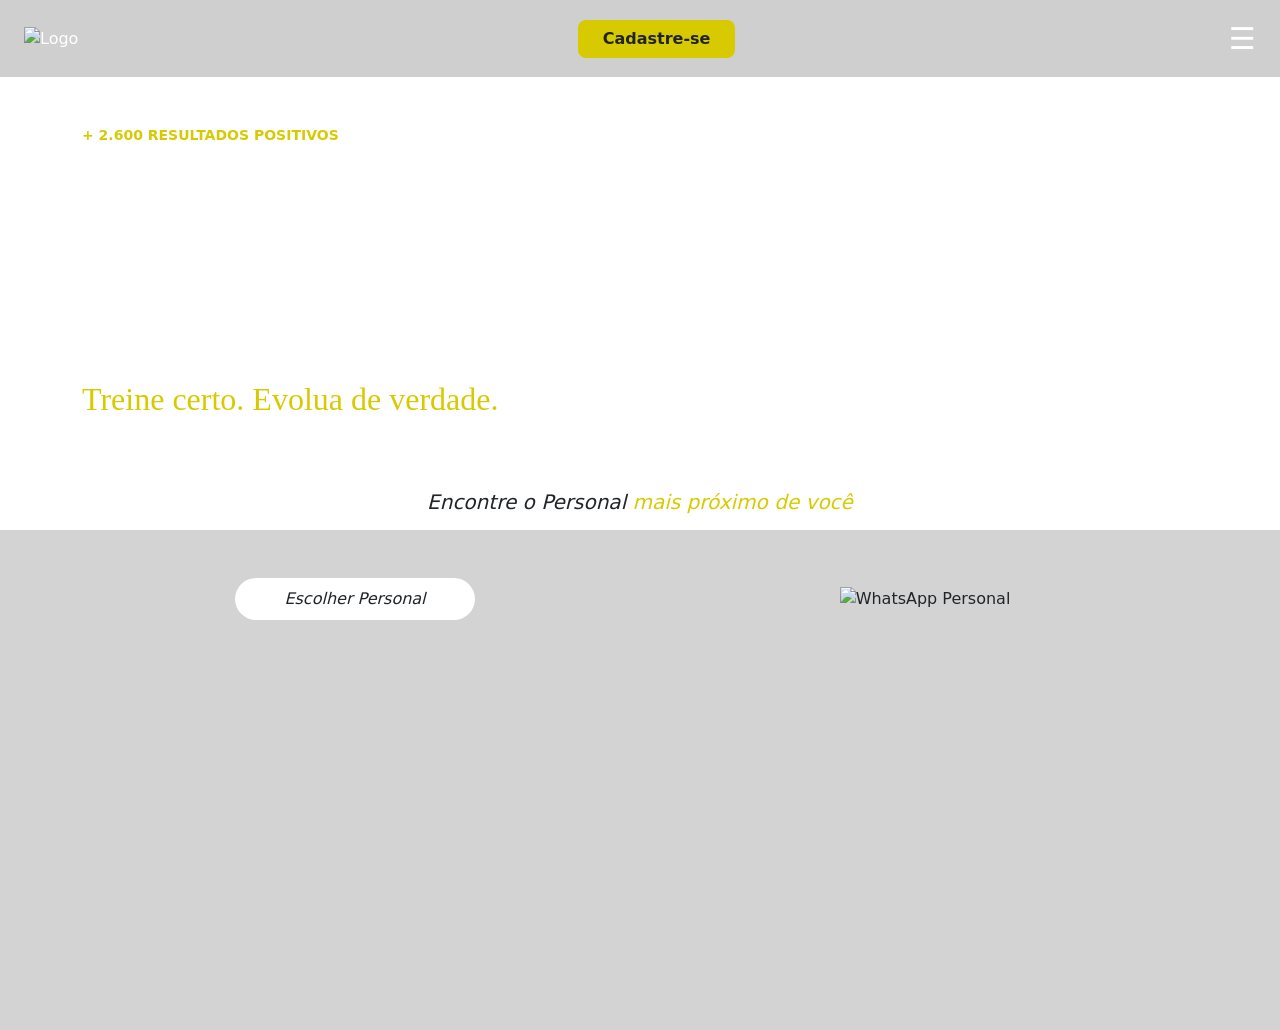
==== views/index.htm @ d37b6e13 "inicio" ====
<!DOCTYPE html>
<html lang="pt-BR">
<head>
  <meta charset="UTF-8">
  <meta name="viewport" content="width=device-width, initial-scale=1.0">

  <!-- Bootstrap -->
  <link href="https://cdn.jsdelivr.net/npm/bootstrap@5.3.3/dist/css/bootstrap.min.css" rel="stylesheet">

  <!-- Seu CSS -->
  <link rel="stylesheet" href="style.css">

  <title>Personal Trainer</title>
</head>
<body>

  <!-- HERO SECTION -->
  <section class="hero-banner text-white">

    <!-- TOPO -->
    <div class="container-fluid py-3 px-4 d-flex justify-content-between align-items-center"
         style="background: #cfcfcf;">

      <!-- LOGO -->
      <img src="logo.png" alt="Logo" style="width: 60px;">

      <!-- BOTÃO -->
      <button class="btn px-4 fw-bold"
              style="background: rgb(216, 202, 0); border-radius: 8px;">
        Cadastre-se
      </button>

      <!-- MENU -->
      <div style="font-size: 30px; cursor: pointer;">
        ☰
      </div>
    </div>

    <!-- TEXO PRINCIPAL -->
    <div class="container py-5">

      <p class="mb-2 fw-bold"
         style="color: rgb(216, 202, 0); font-size: 14px;">
        + 2.600 RESULTADOS POSITIVOS
      </p>

      <h1 class="display-4 fw-bold"
          style="max-width: 500px; font-family: serif;">
        Treinamento<br>
        personalizado para<br>
        resultados reais.
      </h1>

      <h2 class="mt-4"
          style="color: rgb(216, 202, 0); font-family: serif;">
        Treine certo. Evolua de verdade.
      </h2>

    </div>
  </section>

  <!-- FAIXA BRANCA -->
  <section class="bg-white text-center py-3">
    <h5 class="m-0 fst-italic text-dark">
      Encontre o Personal
      <span style="color: rgb(216, 202, 0);">
        mais próximo de você
      </span>
    </h5>
  </section>

  <!-- ÁREA CINZA -->
  <section style="background: #d3d3d3; min-height: 500px;">

    <div class="container py-5">

      <div class="row align-items-center justify-content-between">

        <!-- BOTÃO -->
        <div class="col-md-6 text-center">
          <button class="btn px-5 py-2 rounded-pill bg-white fst-italic">
            Escolher Personal
          </button>
        </div>

        <!-- CELULAR -->
        <div class="col-md-6 text-center">
          <img src="celular.png"
               alt="WhatsApp Personal"
               class="img-fluid"
               style="max-width: 250px;">
        </div>

      </div>

    </div>
  </section>

</body>
</html>
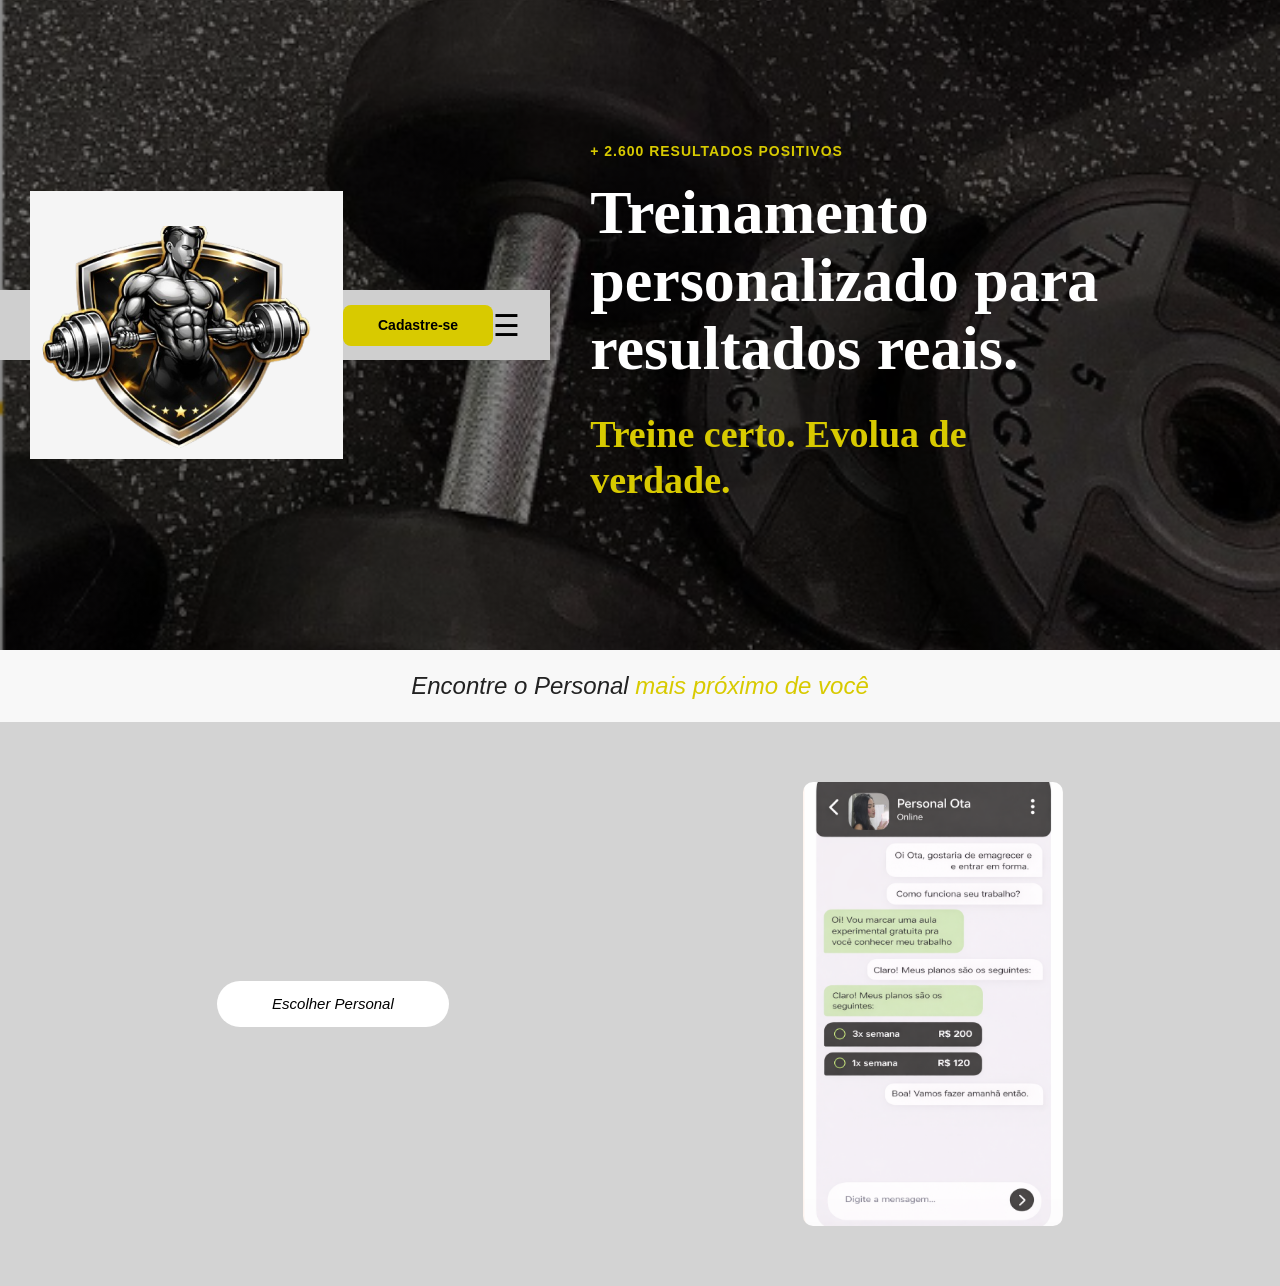
==== commit 79effd34: "commit" ====
--- a/views/index.htm
+++ b/views/index.htm
@@ -8,92 +8,68 @@
   <link href="https://cdn.jsdelivr.net/npm/bootstrap@5.3.3/dist/css/bootstrap.min.css" rel="stylesheet">
 
   <!-- Seu CSS -->
-  <link rel="stylesheet" href="style.css">
-
+  <link rel="stylesheet" href="../css/style.css">
   <title>Personal Trainer</title>
 </head>
 <body>
 
-  <!-- HERO SECTION -->
-  <section class="hero-banner text-white">
+  <!-- HERO -->
+  <section class="hero-banner">
 
-    <!-- TOPO -->
-    <div class="container-fluid py-3 px-4 d-flex justify-content-between align-items-center"
-         style="background: #cfcfcf;">
+    <!-- NAVBAR -->
+    <div class="top-bar">
 
-      <!-- LOGO -->
-      <img src="logo.png" alt="Logo" style="width: 60px;">
-
-      <!-- BOTÃO -->
-      <button class="btn px-4 fw-bold"
-              style="background: rgb(216, 202, 0); border-radius: 8px;">
+      <img src="../imagens/logo.png" alt="Logo">
+      <button class="btn-cadastro">
         Cadastre-se
       </button>
 
-      <!-- MENU -->
-      <div style="font-size: 30px; cursor: pointer;">
+      <div class="menu">
         ☰
       </div>
+
     </div>
 
-    <!-- TEXO PRINCIPAL -->
-    <div class="container py-5">
+    <!-- TEXTO -->
+    <div class="hero-content">
 
-      <p class="mb-2 fw-bold"
-         style="color: rgb(216, 202, 0); font-size: 14px;">
+      <small>
         + 2.600 RESULTADOS POSITIVOS
-      </p>
+      </small>
 
-      <h1 class="display-4 fw-bold"
-          style="max-width: 500px; font-family: serif;">
+      <h1>
         Treinamento<br>
         personalizado para<br>
         resultados reais.
       </h1>
 
-      <h2 class="mt-4"
-          style="color: rgb(216, 202, 0); font-family: serif;">
+      <h2>
         Treine certo. Evolua de verdade.
       </h2>
 
     </div>
+
   </section>
 
-  <!-- FAIXA BRANCA -->
-  <section class="bg-white text-center py-3">
-    <h5 class="m-0 fst-italic text-dark">
-      Encontre o Personal
-      <span style="color: rgb(216, 202, 0);">
-        mais próximo de você
-      </span>
-    </h5>
+  <!-- FAIXA -->
+  <section class="faixa-branca">
+    Encontre o Personal
+    <span>mais próximo de você</span>
   </section>
 
   <!-- ÁREA CINZA -->
-  <section style="background: #d3d3d3; min-height: 500px;">
+  <section class="area-personal">
 
-    <div class="container py-5">
+    <div>
+      <button class="btn-escolher">
+        Escolher Personal
+      </button>
+    </div>
 
-      <div class="row align-items-center justify-content-between">
+    <div class="celular">
+      <img src="../imagens/whatzap.png" alt="WhatsApp Personal">
+    </div>
 
-        <!-- BOTÃO -->
-        <div class="col-md-6 text-center">
-          <button class="btn px-5 py-2 rounded-pill bg-white fst-italic">
-            Escolher Personal
-          </button>
-        </div>
-
-        <!-- CELULAR -->
-        <div class="col-md-6 text-center">
-          <img src="celular.png"
-               alt="WhatsApp Personal"
-               class="img-fluid"
-               style="max-width: 250px;">
-        </div>
-
-      </div>
-
-    </div>
   </section>
 
 </body>
--- a/css/style.css
+++ b/css/style.css
@@ -0,0 +1,177 @@
+/* ESTILOS GLOBAIS */
+body {
+    background-color: #d3d3d3;
+    font-family: 'Segoe UI', Verdana, Tahoma, sans-serif;
+    min-height: 100vh;
+    margin: 0;
+    padding: 0;
+}
+
+/* imagem de fundo tela inicial */
+.hero-banner {
+    background:
+       linear-gradient(rgba(0, 0, 0, 0.45), rgba(0, 0, 0, 0.45)),
+    url("../imagens/telainicial.jpg") center center / cover no-repeat;
+    min-height: 650px;
+    width: 100%;
+    position: relative;
+
+    /* melhora alinhamento do conteúdo */
+    display: flex;
+    align-items: center;
+}
+
+/* Navbar */
+.top-bar {
+    background: #cfcfcf;
+    height: 70px;
+    display: flex;
+    align-items: center;
+    justify-content: space-between;
+    padding: 0 30px;
+}
+
+.logo {
+    width: 60px;
+    height: auto;
+}
+
+.btn-cadastro {
+    background: rgb(216, 202, 0);
+    border: none;
+    padding: 10px 35px;
+    border-radius: 8px;
+    font-weight: bold;
+    font-size: 14px;
+    cursor: pointer;
+    transition: 0.3s;
+}
+
+.btn-cadastro:hover {
+    transform: scale(1.05);
+}
+
+/* corrigido: cor visível */
+.menu {
+    font-size: 30px;
+    color: black;
+    cursor: pointer;
+}
+
+/* ============================================================
+   TEXTO PRINCIPAL
+============================================================ */
+.hero-content {
+    padding: 60px 40px;
+    max-width: 600px;
+}
+
+.hero-content small {
+    color: rgb(216, 202, 0);
+    font-size: 14px;
+    font-weight: bold;
+    letter-spacing: 1px;
+}
+
+.hero-content h1 {
+    font-size: 62px;
+    line-height: 1.1;
+    color: white;
+    font-family: serif;
+    margin: 15px 0;
+    font-weight: bold;
+}
+
+.hero-content h2 {
+    color: rgb(216, 202, 0);
+    font-size: 38px;
+    font-family: serif;
+    margin-top: 30px;
+    font-weight: bold;
+}
+
+/* ============================================================
+   FAIXA BRANCA
+============================================================ */
+.faixa-branca {
+    background: #f8f8f8;
+    padding: 18px;
+    text-align: center;
+    font-size: 24px;
+    font-style: italic;
+    color: #222;
+}
+
+.faixa-branca span {
+    color: rgb(216, 202, 0);
+}
+
+/* ============================================================
+   ÁREA CINZA
+============================================================ */
+.area-personal {
+    background: #d3d3d3;
+    min-height: 500px;
+    display: flex;
+    justify-content: space-around;
+    align-items: center;
+    padding: 60px 40px;
+}
+
+/* botão escolher personal */
+.btn-escolher {
+    background: white;
+    border: none;
+    padding: 12px 55px;
+    border-radius: 30px;
+    font-style: italic;
+    font-size: 15px;
+    cursor: pointer;
+    transition: 0.3s;
+}
+
+.btn-escolher:hover {
+    transform: scale(1.05);
+}
+
+/* imagem celular */
+.celular img {
+    width: 260px;
+    border-radius: 10px;
+}
+
+/* ============================================================
+   RESPONSIVO
+============================================================ */
+@media (max-width: 768px) {
+    .hero-content {
+        padding: 40px 25px;
+    }
+
+    .hero-content h1 {
+        font-size: 42px;
+    }
+
+    .hero-content h2 {
+        font-size: 28px;
+    }
+
+    .area-personal {
+        flex-direction: column;
+        gap: 40px;
+        text-align: center;
+    }
+
+    .celular img {
+        width: 200px;
+    }
+
+    .top-bar {
+        padding: 0 15px;
+    }
+
+    .btn-cadastro {
+        padding: 8px 20px;
+        font-size: 12px;
+    }
+}
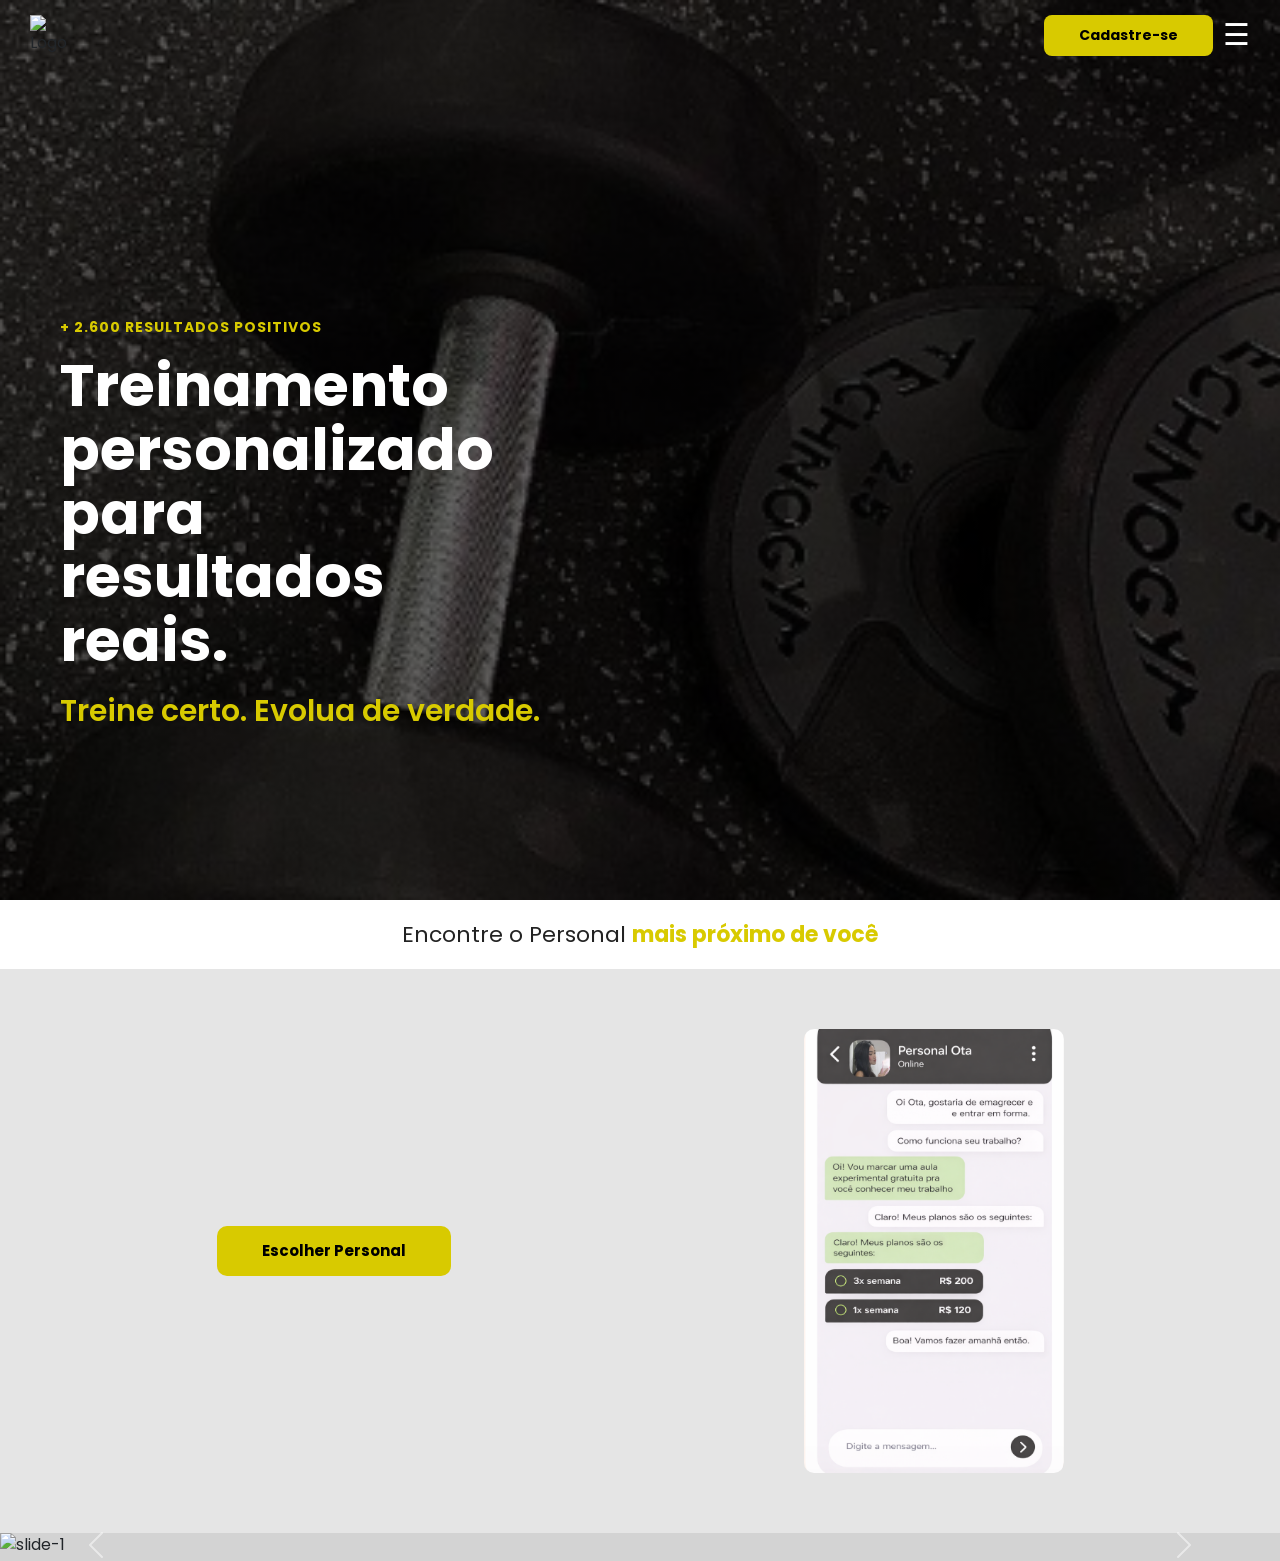
==== commit ed1f5b84: "commit" ====
--- a/views/index.htm
+++ b/views/index.htm
@@ -4,11 +4,15 @@
   <meta charset="UTF-8">
   <meta name="viewport" content="width=device-width, initial-scale=1.0">
 
+  <!-- Fonte -->
+  <link href="https://fonts.googleapis.com/css2?family=Poppins:wght@400;600;700&display=swap" rel="stylesheet">
+
   <!-- Bootstrap -->
   <link href="https://cdn.jsdelivr.net/npm/bootstrap@5.3.3/dist/css/bootstrap.min.css" rel="stylesheet">
 
   <!-- Seu CSS -->
   <link rel="stylesheet" href="../css/style.css">
+
   <title>Personal Trainer</title>
 </head>
 <body>
@@ -19,23 +23,24 @@
     <!-- NAVBAR -->
     <div class="top-bar">
 
-      <img src="../imagens/logo.png" alt="Logo">
-      <button class="btn-cadastro">
-        Cadastre-se
-      </button>
-
-      <div class="menu">
-        ☰
+      <img src="../imagens/logo.png" class="logo" alt="Logo">
+
+      <div class="acoes">
+        <!-- BOTÃO  -->
+        <button class="btn-cadastro" data-bs-toggle="modal" data-bs-target="#cadastroModal">
+          Cadastre-se
+        </button>
+
+        <div class="menu" onclick="toggleMenu()">
+          ☰
+        </div>
       </div>
 
     </div>
 
     <!-- TEXTO -->
     <div class="hero-content">
-
-      <small>
-        + 2.600 RESULTADOS POSITIVOS
-      </small>
+      <small>+ 2.600 RESULTADOS POSITIVOS</small>
 
       <h1>
         Treinamento<br>
@@ -46,7 +51,6 @@
       <h2>
         Treine certo. Evolua de verdade.
       </h2>
-
     </div>
 
   </section>
@@ -59,18 +63,191 @@
 
   <!-- ÁREA CINZA -->
   <section class="area-personal">
-
     <div>
-      <button class="btn-escolher">
-        Escolher Personal
-      </button>
+     <button class="btn-escolher" data-bs-toggle="modal" data-bs-target="#modalPersonal">
+  Escolher Personal
+</button>
+<div class="modal fade" id="modalPersonal" tabindex="-1">
+  <div class="modal-dialog modal-lg">
+    <div class="modal-content">
+
+      <div class="modal-header">
+        <h5 class="modal-title">Escolha seu Personal</h5>
+        <button type="button" class="btn-close" data-bs-dismiss="modal"></button>
+      </div>
+
+      <div class="modal-body">
+
+        <div class="row">
+
+          <!-- PERSONAL 1 -->
+          <div class="col-md-4 text-center">
+            <img src="imagens/OTA PICTURE.jpg" class="img-fluid rounded mb-2">
+            <h6>Duda Ota</h6>
+            <p>Personal Trainer</p>
+             <button class="btn btn-warning" onclick="mostrarOpcoes('Duda Ota')"> Selecionar
+</button>
+          </div>
+
+          <!-- PERSONAL 2 -->
+          <div class="col-md-4 text-center">
+            <img src="imagens/PERSONAL TRAINER PICTURE.webp" class="img-fluid rounded mb-2">
+            <h6>Gabriel Dias</h6>
+            <p>Personal Trainer</p>
+            <button class="btn btn-warning" onclick="mostrarOpcoes('Gabriel Dias')"> Selecionar
+</button>
+          </div>
+
+          <!-- PERSONAL 3 -->
+          <div class="col-md-4 text-center">
+            <img src="imagens/NUTRIIMAGEM.jpg" class="img-fluid rounded mb-2">
+            <h6>Marina Gomes</h6>
+            <p>Nutricionista</p>
+            <button class="btn btn-warning" onclick="mostrarOpcoes('Marina Gomes')"> Selecionar
+</button>
+          </div>
+
+            <!-- PERSONAL 4 -->
+          <div class="col-md-4 text-center">
+            <img src="imagens/FISIO IMAGEM.jpg" class="img-fluid rounded mb-2">
+            <h6>Amanda Santos</h6>
+            <p>Fisioterapeuta</p>
+            <button class="btn btn-warning" onclick="mostrarOpcoes('Amanda Santos')"> Selecionar
+</button>
+
+<div id="opcoesPersonal" style="display:none; margin-top:20px; text-align:center;">
+
+  <h5 id="nomePersonal"></h5>
+
+  <button class="btn btn-success m-2">Entrar em contato</button>
+  <button class="btn btn-primary m-2">Ver perfil</button>
+  <button class="btn btn-secondary m-2" onclick="fecharOpcoes()">Cancelar</button>
+
+</div>
+          </div>
+
+        </div>
+
+      </div>
+
+    </div>
+  </div>
+</div>
     </div>
 
     <div class="celular">
       <img src="../imagens/whatzap.png" alt="WhatsApp Personal">
     </div>
-
   </section>
 
+  <!-- MENU LATERAL -->
+  <div id="menu-lateral" class="menu-lateral">
+    <button class="btn-fechar" onclick="toggleMenu()">×</button>
+    <a href="#">Início</a>
+    <a href="#">Planos</a>
+    <a href="#">Contato</a>
+  </div>
+
+  <!-- ✅ MODAL BOOTSTRAP CORRETO -->
+  <div class="modal fade" id="cadastroModal" tabindex="-1">
+    <div class="modal-dialog">
+      <div class="modal-content">
+
+        <div class="modal-header">
+          <h5 class="modal-title">Cadastre-se</h5>
+          <button type="button" class="btn-close" data-bs-dismiss="modal"></button>
+        </div>
+
+        <div class="modal-body">
+          <form>
+            <div class="mb-3">
+              <label class="form-label">Nome</label>
+              <input type="text" class="form-control" required>
+            </div>
+
+            <div class="mb-3">
+              <label class="form-label">Email</label>
+              <input type="email" class="form-control" required>
+            </div>
+
+            <div class="mb-3">
+              <label class="form-label">Telefone</label>
+              <input type="text" class="form-control" required>
+            </div>
+          </form>
+        </div>
+
+        <div class="modal-footer">
+          <button class="btn btn-secondary" data-bs-dismiss="modal">Fechar</button>
+
+          <!-- botão estilizado -->
+          <button class="btn" style="background: rgb(216,202,0); font-weight:bold;">
+            Criar conta
+          </button>
+        </div>
+
+      </div>
+    </div>
+  </div>
+
+  <!-- SCRIPT MENU -->
+  <script>
+    function toggleMenu() {
+      const menu = document.getElementById("menu-lateral");
+      menu.classList.toggle("ativo");
+    }
+  </script>
+
+  <!-- 🔥 SCRIPT DO BOOTSTRAP (OBRIGATÓRIO) -->
+  <script src="https://cdn.jsdelivr.net/npm/bootstrap@5.3.3/dist/js/bootstrap.bundle.min.js"></script>
+
 </body>
-</html>+</html>
+
+<script>
+function mostrarOpcoes(nome) {
+  document.getElementById("opcoesPersonal").style.display = "block";
+  document.getElementById("nomePersonal").innerText = "Você escolheu: " + nome;
+}
+
+function fecharOpcoes() {
+  document.getElementById("opcoesPersonal").style.display = "none";
+}
+</script>
+
+<!-- Carroussel -->
+
+<div class="w-100 p-0 m-0">
+  <div id="carouselExemplo" class="carousel slide" data-bs-ride="carousel">
+      <div class="carousel-inner">
+          <div class="carousel-item active">
+              <img src="img/estadioabertura.jpg" alt="slide-1" class="d-block w-100" style="object-fit: cover; max-height: 600px;">
+          </div>
+          <div class="carousel-item">
+              <img src="imagens/treinospersonalizados.png" alt="slide-2" class="d-block w-100" style="object-fit: cover; max-height: 600px;">
+          </div>
+          <div class="carousel-item">
+              <img src="imagens/dietaexclusiva.png" alt="slide-3" class="d-block w-100" style="object-fit: cover; max-height: 600px;">
+          </div>
+           <div class="carousel-item">
+              <img src="imagens/resultados.png" alt="slide-4" class="d-block w-100" style="object-fit: cover; max-height: 600px;">
+          </div>
+          <div class="carousel-item">
+              <img src="imagens/denani.png" alt="slide-5" class="d-block w-100" style="object-fit: cover; max-height: 600px;">
+          </div>
+            <div class="carousel-item">
+              <img src="imagens/denis.png" alt="slide-6" class="d-block w-100" style="object-fit: cover; max-height: 600px;">
+          </div>
+            <div class="carousel-item">
+              <img src="imagens/ignacio.png" alt="slide-7" class="d-block w-100" style="object-fit: cover; max-height: 600px;">
+          </div>
+      </div>
+
+      <button class="carousel-control-prev" type="button" data-bs-target="#carouselExemplo" data-bs-slide="prev">
+          <span class="carousel-control-prev-icon"></span>
+      </button>
+      <button class="carousel-control-next" type="button" data-bs-target="#carouselExemplo" data-bs-slide="next">
+          <span class="carousel-control-next-icon"></span>
+      </button>
+  </div>
+</div>
--- a/css/style.css
+++ b/css/style.css
@@ -1,7 +1,7 @@
 /* ESTILOS GLOBAIS */
 body {
     background-color: #d3d3d3;
-    font-family: 'Segoe UI', Verdana, Tahoma, sans-serif;
+    font-family: 'Poppins', 'Segoe UI', Verdana, Tahoma, sans-serif; /* 🔥 melhor fonte */
     min-height: 100vh;
     margin: 0;
     padding: 0;
@@ -10,29 +10,34 @@
 /* imagem de fundo tela inicial */
 .hero-banner {
     background:
-       linear-gradient(rgba(0, 0, 0, 0.45), rgba(0, 0, 0, 0.45)),
+       linear-gradient(rgba(0, 0, 0, 0.6), rgba(0, 0, 0, 0.6)), /* 🔥 overlay mais forte */
     url("../imagens/telainicial.jpg") center center / cover no-repeat;
-    min-height: 650px;
+    
+    height: 100vh; /* 🔥 ocupa tela toda */
     width: 100%;
     position: relative;
 
-    /* melhora alinhamento do conteúdo */
     display: flex;
     align-items: center;
 }
 
 /* Navbar */
 .top-bar {
-    background: #cfcfcf;
+    background: transparent; /* 🔥 antes cinza */
     height: 70px;
     display: flex;
     align-items: center;
     justify-content: space-between;
     padding: 0 30px;
+
+    position: absolute; /* 🔥 agora fica sobre a imagem */
+    top: 0;
+    left: 0;
+    width: 100%;
 }
 
 .logo {
-    width: 60px;
+    width: 40px; /* 🔥 menor */
     height: auto;
 }
 
@@ -51,10 +56,10 @@
     transform: scale(1.05);
 }
 
-/* corrigido: cor visível */
+/* 🔥 agora branco porque está sobre imagem escura */
 .menu {
     font-size: 30px;
-    color: black;
+    color: white;
     cursor: pointer;
 }
 
@@ -62,8 +67,12 @@
    TEXTO PRINCIPAL
 ============================================================ */
 .hero-content {
-    padding: 60px 40px;
-    max-width: 600px;
+    position: absolute; /* 🔥 ESSENCIAL */
+    top: 35%;
+    left: 60px;
+
+    padding: 0; /* 🔥 removido excesso */
+    max-width: 500px;
 }
 
 .hero-content small {
@@ -74,43 +83,43 @@
 }
 
 .hero-content h1 {
-    font-size: 62px;
+    font-size: 58px; /* 🔥 ajuste fino */
     line-height: 1.1;
     color: white;
-    font-family: serif;
+    font-family: 'Poppins', sans-serif; /* 🔥 trocado serif */
     margin: 15px 0;
-    font-weight: bold;
+    font-weight: 700;
 }
 
 .hero-content h2 {
     color: rgb(216, 202, 0);
-    font-size: 38px;
-    font-family: serif;
-    margin-top: 30px;
-    font-weight: bold;
+    font-size: 30px; /* 🔥 menos exagerado */
+    font-family: 'Poppins', sans-serif; /* 🔥 trocado serif */
+    margin-top: 20px;
+    font-weight: 600;
 }
 
 /* ============================================================
    FAIXA BRANCA
 ============================================================ */
 .faixa-branca {
-    background: #f8f8f8;
+    background: #ffffff; /* 🔥 branco real */
     padding: 18px;
     text-align: center;
-    font-size: 24px;
-    font-style: italic;
+    font-size: 22px;
     color: #222;
 }
 
 .faixa-branca span {
     color: rgb(216, 202, 0);
+    font-weight: bold;
 }
 
 /* ============================================================
    ÁREA CINZA
 ============================================================ */
 .area-personal {
-    background: #d3d3d3;
+    background: #e5e5e5; /* 🔥 mais suave */
     min-height: 500px;
     display: flex;
     justify-content: space-around;
@@ -120,12 +129,12 @@
 
 /* botão escolher personal */
 .btn-escolher {
-    background: white;
+    background: rgb(216, 202, 0); /* 🔥 destaque igual botão de cima */
     border: none;
-    padding: 12px 55px;
-    border-radius: 30px;
-    font-style: italic;
+    padding: 14px 45px;
+    border-radius: 10px;
     font-size: 15px;
+    font-weight: bold;
     cursor: pointer;
     transition: 0.3s;
 }
@@ -145,7 +154,8 @@
 ============================================================ */
 @media (max-width: 768px) {
     .hero-content {
-        padding: 40px 25px;
+        top: 30%;
+        left: 20px;
     }
 
     .hero-content h1 {
@@ -153,7 +163,7 @@
     }
 
     .hero-content h2 {
-        font-size: 28px;
+        font-size: 24px;
     }
 
     .area-personal {
@@ -174,4 +184,30 @@
         padding: 8px 20px;
         font-size: 12px;
     }
+}
+.acoes {
+    display: flex;
+    align-items: center;
+    gap: 10px; /* 🔥 controla o espaço entre botão e menu */
+}
+ .menu-lateral {
+    position: fixed;
+    top: 0;
+    right: -250px;
+    width: 250px;
+    height: 100%;
+    background: #222;
+    padding: 20px;
+    transition: 0.3s;
+}
+
+.menu-lateral a {
+    display: block;
+    color: white;
+    margin: 15px 0;
+    text-decoration: none;
+}
+
+.menu-lateral.ativo {
+    right: 0;
 }
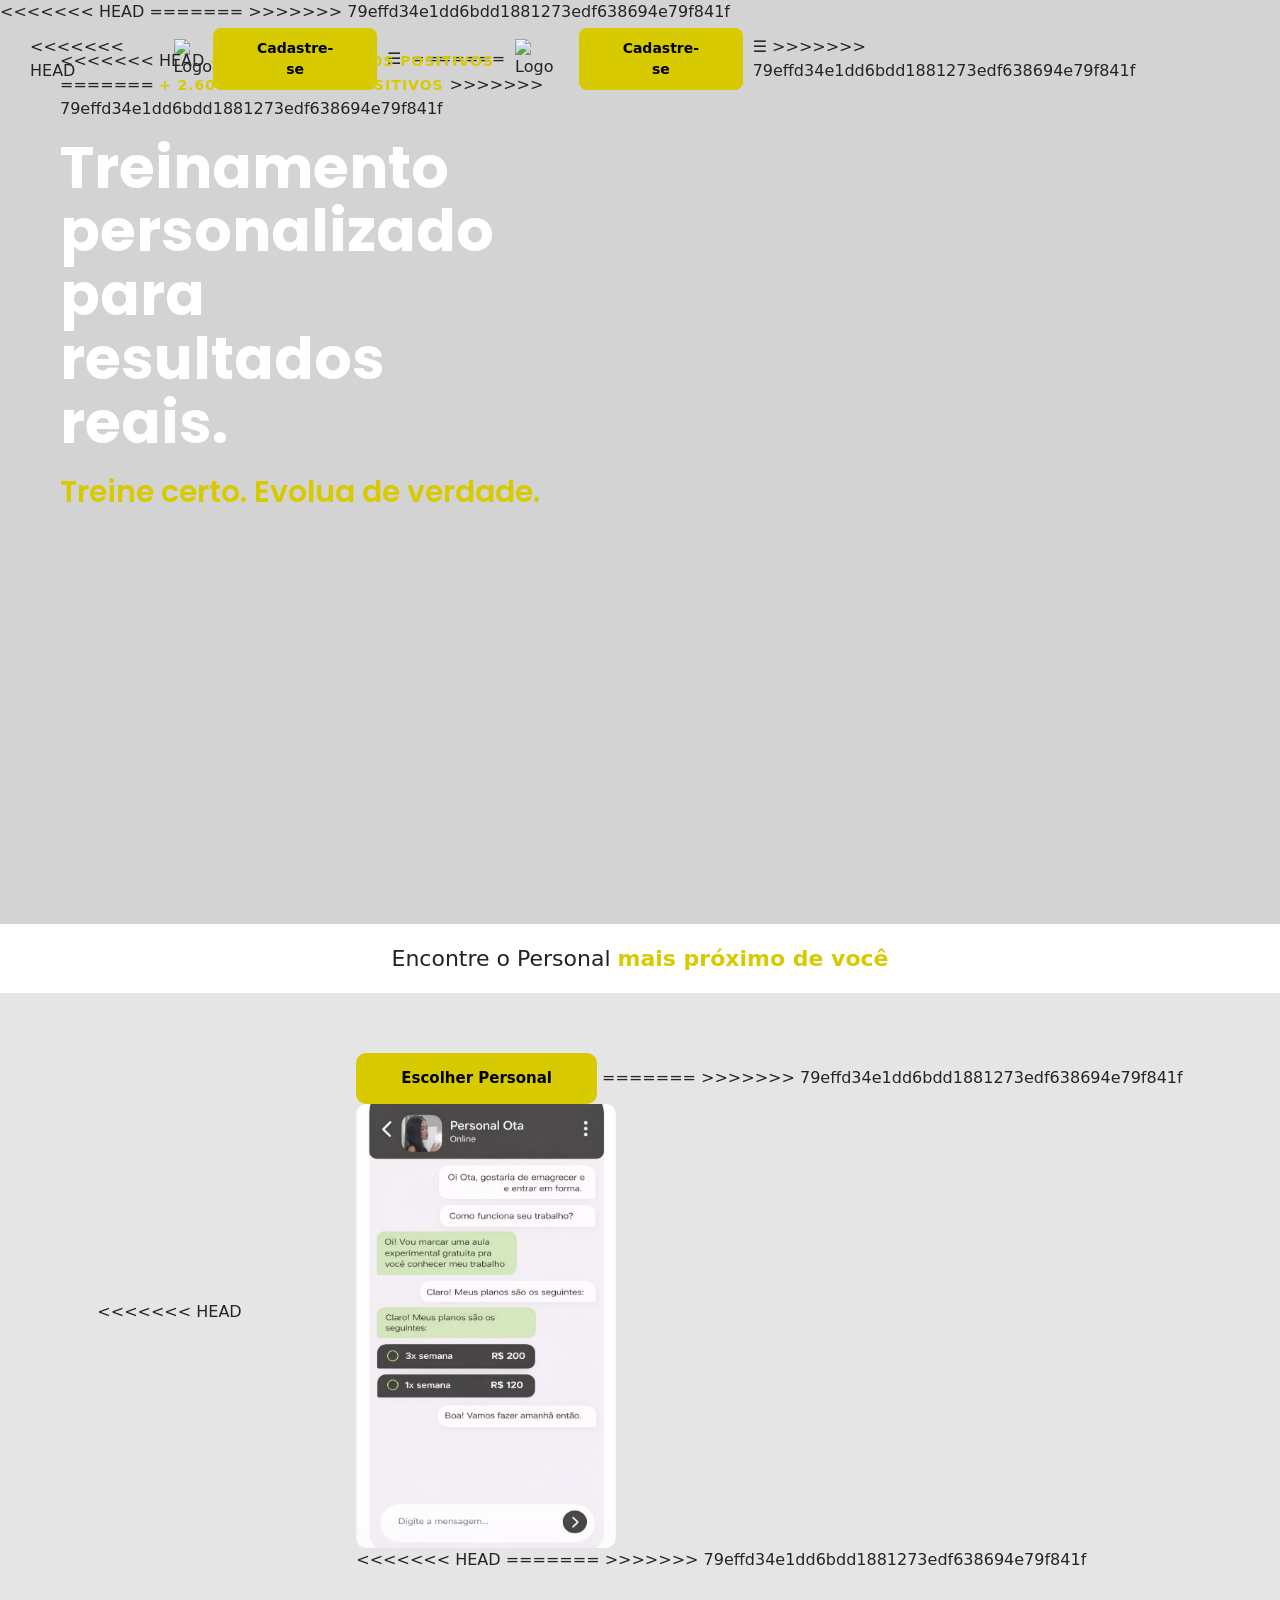
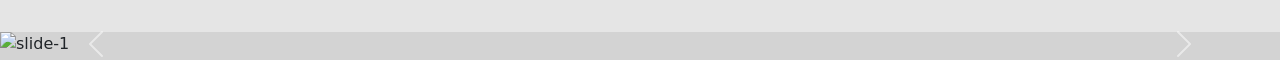
==== commit c5fa1b91: "Merge branch 'main' of https://github.com/gabrieltraguetta/academia-come-o-do-c-digo" ====
--- a/views/index.htm
+++ b/views/index.htm
@@ -12,7 +12,10 @@
 
   <!-- Seu CSS -->
   <link rel="stylesheet" href="../css/style.css">
-
+<<<<<<< HEAD
+
+=======
+>>>>>>> 79effd34e1dd6bdd1881273edf638694e79f841f
   <title>Personal Trainer</title>
 </head>
 <body>
@@ -23,6 +26,7 @@
     <!-- NAVBAR -->
     <div class="top-bar">
 
+<<<<<<< HEAD
       <img src="../imagens/logo.png" class="logo" alt="Logo">
 
       <div class="acoes">
@@ -34,14 +38,31 @@
         <div class="menu" onclick="toggleMenu()">
           ☰
         </div>
+=======
+      <img src="../imagens/logo.png" alt="Logo">
+      <button class="btn-cadastro">
+        Cadastre-se
+      </button>
+
+      <div class="menu">
+        ☰
+>>>>>>> 79effd34e1dd6bdd1881273edf638694e79f841f
       </div>
 
     </div>
 
     <!-- TEXTO -->
     <div class="hero-content">
+<<<<<<< HEAD
       <small>+ 2.600 RESULTADOS POSITIVOS</small>
 
+=======
+
+      <small>
+        + 2.600 RESULTADOS POSITIVOS
+      </small>
+
+>>>>>>> 79effd34e1dd6bdd1881273edf638694e79f841f
       <h1>
         Treinamento<br>
         personalizado para<br>
@@ -63,6 +84,7 @@
 
   <!-- ÁREA CINZA -->
   <section class="area-personal">
+<<<<<<< HEAD
     <div>
      <button class="btn-escolher" data-bs-toggle="modal" data-bs-target="#modalPersonal">
   Escolher Personal
@@ -129,15 +151,28 @@
         </div>
 
       </div>
-
-    </div>
+=======
+>>>>>>> 79effd34e1dd6bdd1881273edf638694e79f841f
+
+    <div>
+      <button class="btn-escolher">
+        Escolher Personal
+      </button>
+    </div>
+<<<<<<< HEAD
   </div>
 </div>
     </div>
+=======
+>>>>>>> 79effd34e1dd6bdd1881273edf638694e79f841f
 
     <div class="celular">
       <img src="../imagens/whatzap.png" alt="WhatsApp Personal">
     </div>
+<<<<<<< HEAD
+=======
+
+>>>>>>> 79effd34e1dd6bdd1881273edf638694e79f841f
   </section>
 
   <!-- MENU LATERAL -->
--- a/css/style.css
+++ b/css/style.css
@@ -1,7 +1,11 @@
 /* ESTILOS GLOBAIS */
 body {
     background-color: #d3d3d3;
+<<<<<<< HEAD
     font-family: 'Poppins', 'Segoe UI', Verdana, Tahoma, sans-serif; /* 🔥 melhor fonte */
+=======
+    font-family: 'Segoe UI', Verdana, Tahoma, sans-serif;
+>>>>>>> 79effd34e1dd6bdd1881273edf638694e79f841f
     min-height: 100vh;
     margin: 0;
     padding: 0;
@@ -10,6 +14,7 @@
 /* imagem de fundo tela inicial */
 .hero-banner {
     background:
+<<<<<<< HEAD
        linear-gradient(rgba(0, 0, 0, 0.6), rgba(0, 0, 0, 0.6)), /* 🔥 overlay mais forte */
     url("../imagens/telainicial.jpg") center center / cover no-repeat;
     
@@ -17,6 +22,15 @@
     width: 100%;
     position: relative;
 
+=======
+       linear-gradient(rgba(0, 0, 0, 0.45), rgba(0, 0, 0, 0.45)),
+    url("../imagens/telainicial.jpg") center center / cover no-repeat;
+    min-height: 650px;
+    width: 100%;
+    position: relative;
+
+    /* melhora alinhamento do conteúdo */
+>>>>>>> 79effd34e1dd6bdd1881273edf638694e79f841f
     display: flex;
     align-items: center;
 }
@@ -56,10 +70,14 @@
     transform: scale(1.05);
 }
 
+<<<<<<< HEAD
 /* 🔥 agora branco porque está sobre imagem escura */
+=======
+/* corrigido: cor visível */
+>>>>>>> 79effd34e1dd6bdd1881273edf638694e79f841f
 .menu {
     font-size: 30px;
-    color: white;
+    color: black;
     cursor: pointer;
 }
 
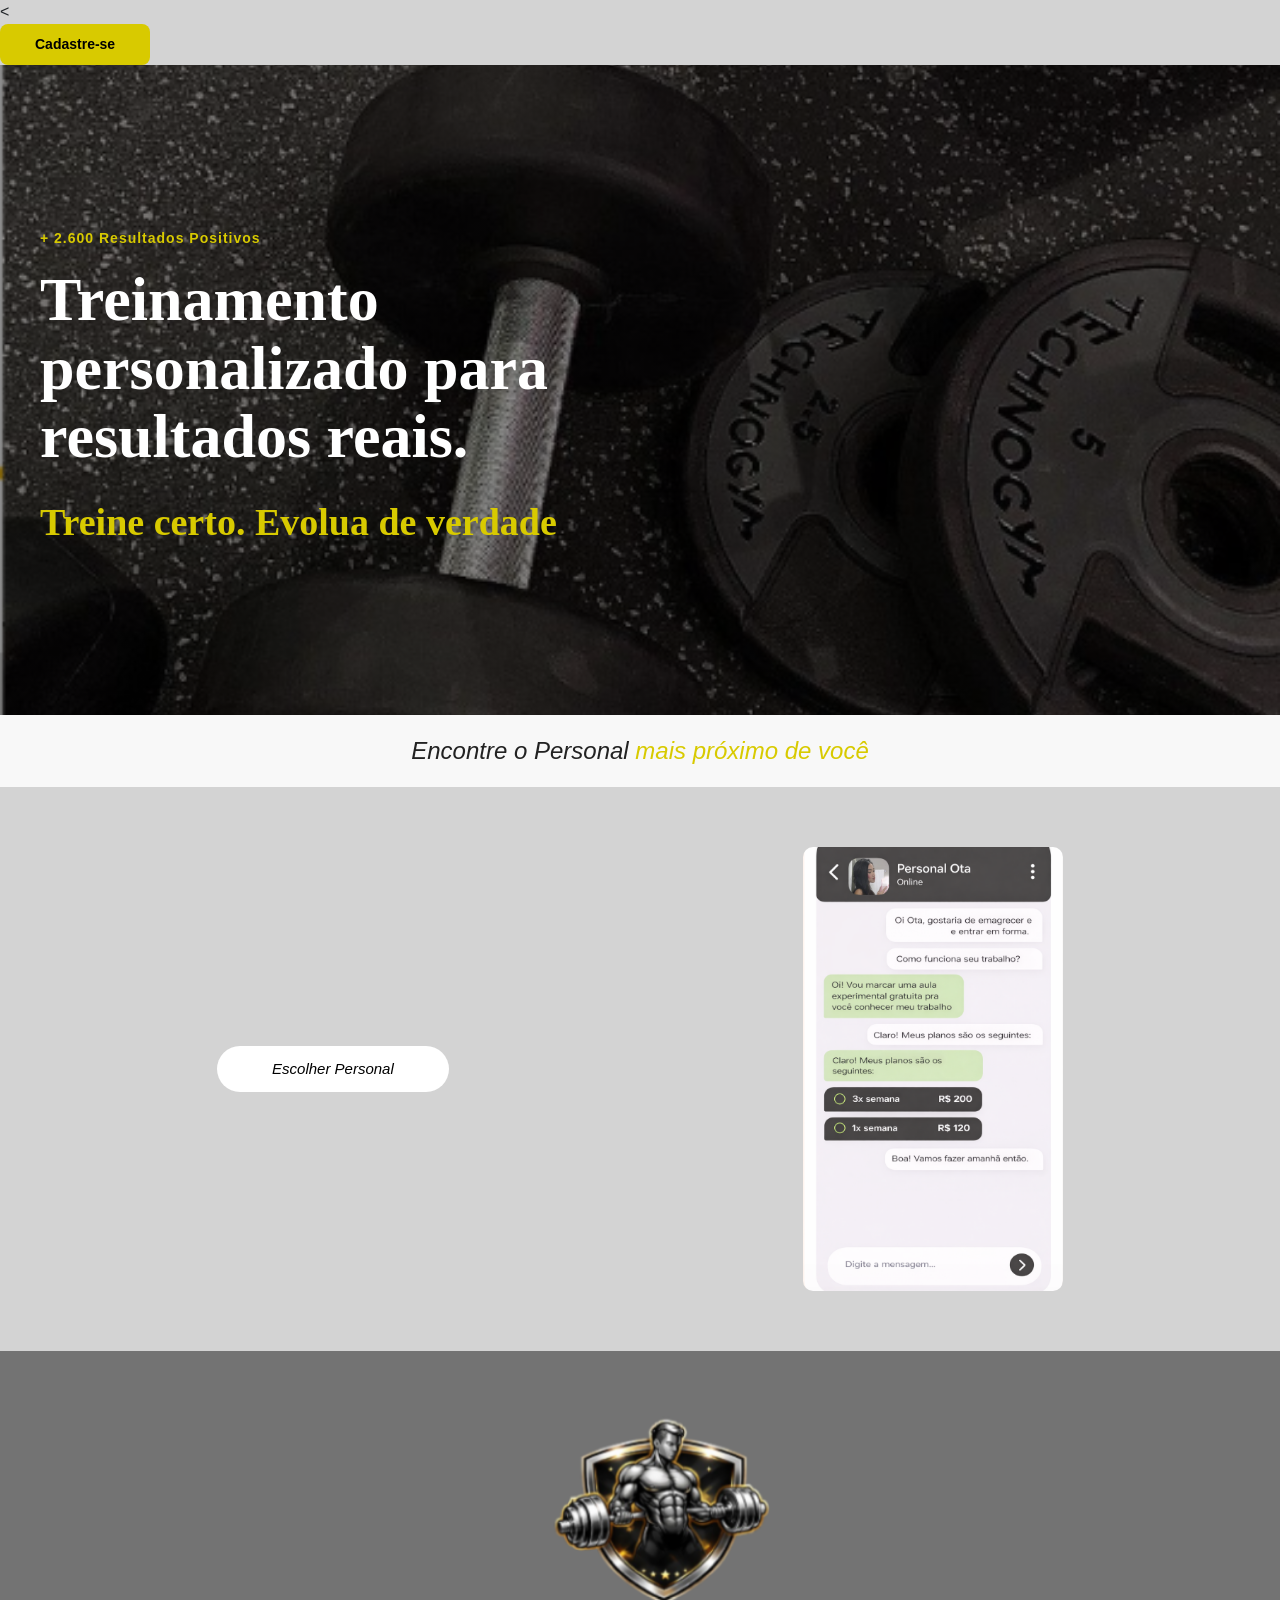
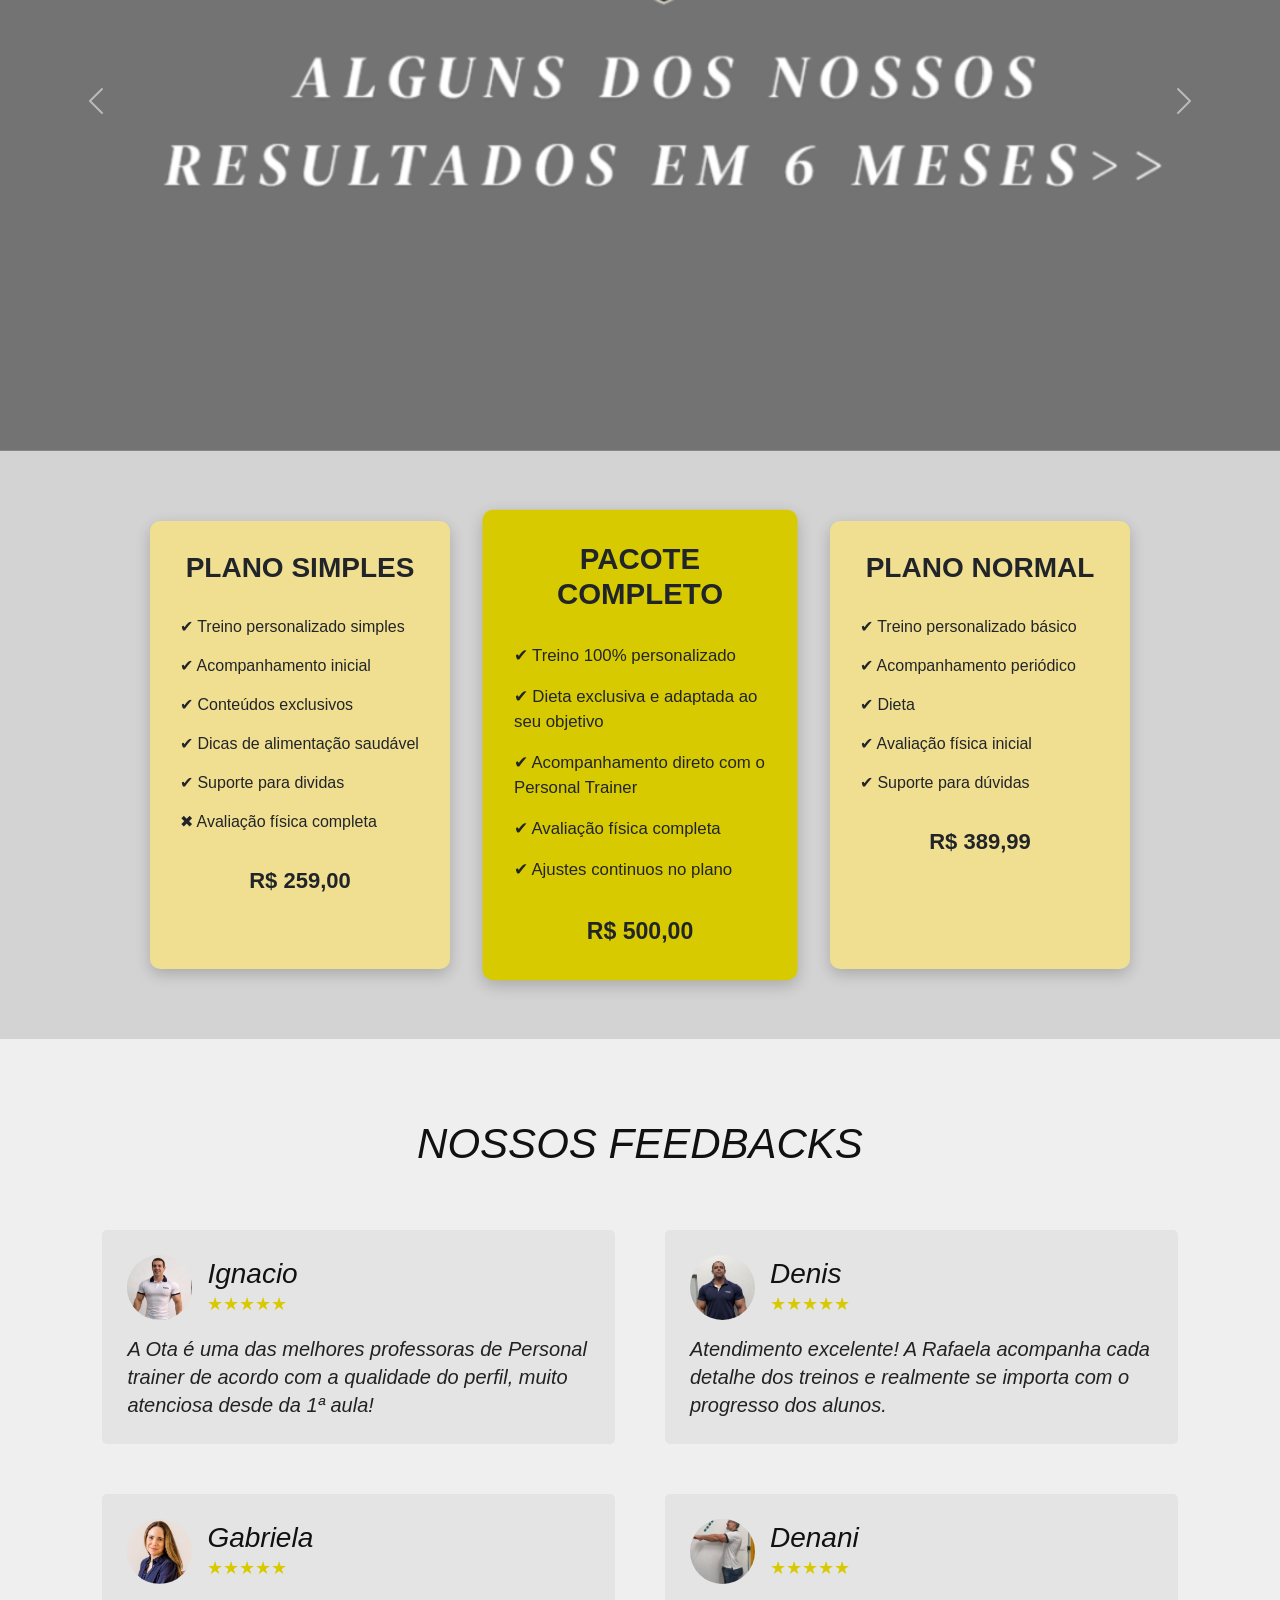
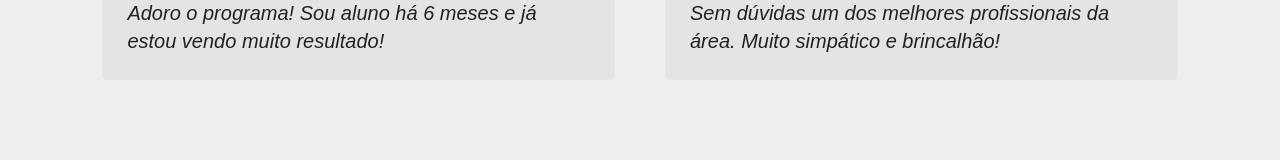
==== commit 2382de82: "midificações do código" ====
--- a/views/index.htm
+++ b/views/index.htm
@@ -1,77 +1,135 @@
 <!DOCTYPE html>
 <html lang="pt-BR">
+
 <head>
   <meta charset="UTF-8">
   <meta name="viewport" content="width=device-width, initial-scale=1.0">
 
-  <!-- Fonte -->
-  <link href="https://fonts.googleapis.com/css2?family=Poppins:wght@400;600;700&display=swap" rel="stylesheet">
-
   <!-- Bootstrap -->
   <link href="https://cdn.jsdelivr.net/npm/bootstrap@5.3.3/dist/css/bootstrap.min.css" rel="stylesheet">
 
-  <!-- Seu CSS -->
+  <!-- CSS -->
   <link rel="stylesheet" href="../css/style.css">
-<<<<<<< HEAD
-
-=======
->>>>>>> 79effd34e1dd6bdd1881273edf638694e79f841f
+
   <title>Personal Trainer</title>
 </head>
+
 <body>
+
+  <!-- NAVBAR -->
+  <<!-- LADO DIREITO -->
+  <div class="right-area">
+
+    <!-- BOTÃO CADASTRO -->
+    <button
+      class="btn-cadastro"
+      data-bs-toggle="modal"
+      data-bs-target="#modalCadastro">
+
+      Cadastre-se
+
+    </button>
+
+    <!-- BOTÃO HAMBURGUER -->
+    <button class="btn-menu" id="btnMenu">
+      &#9776;
+    </button>
+
+  </div>
+
+</header>
+
+  <!-- MODAL CADASTRO -->
+  <div class="modal fade" id="modalCadastro" tabindex="-1">
+
+    <div class="modal-dialog">
+
+      <div class="modal-content">
+
+        <div class="modal-header">
+
+          <h5 class="modal-title">
+            Cadastro
+          </h5>
+
+          <button
+            class="btn-close"
+            data-bs-dismiss="modal">
+          </button>
+
+        </div>
+
+        <div class="modal-body">
+
+          <form>
+
+            <div class="mb-3">
+
+              <label>Email</label>
+
+              <input
+                type="email"
+                class="form-control"
+                placeholder="Digite seu email">
+
+            </div>
+
+            <div class="mb-3">
+
+              <label>Senha</label>
+
+              <input
+                type="password"
+                class="form-control"
+                placeholder="Digite sua senha">
+
+            </div>
+
+          </form>
+
+        </div>
+
+        <div class="modal-footer">
+
+          <button
+            class="btn btn-secondary"
+            data-bs-dismiss="modal">
+
+            Fechar
+
+          </button>
+
+          <button class="btn btn-warning">
+            Cadastrar
+          </button>
+
+        </div>
+
+      </div>
+
+    </div>
+
+  </div>
 
   <!-- HERO -->
   <section class="hero-banner">
 
-    <!-- NAVBAR -->
-    <div class="top-bar">
-
-<<<<<<< HEAD
-      <img src="../imagens/logo.png" class="logo" alt="Logo">
-
-      <div class="acoes">
-        <!-- BOTÃO  -->
-        <button class="btn-cadastro" data-bs-toggle="modal" data-bs-target="#cadastroModal">
-          Cadastre-se
-        </button>
-
-        <div class="menu" onclick="toggleMenu()">
-          ☰
-        </div>
-=======
-      <img src="../imagens/logo.png" alt="Logo">
-      <button class="btn-cadastro">
-        Cadastre-se
-      </button>
-
-      <div class="menu">
-        ☰
->>>>>>> 79effd34e1dd6bdd1881273edf638694e79f841f
-      </div>
-
-    </div>
-
-    <!-- TEXTO -->
     <div class="hero-content">
-<<<<<<< HEAD
-      <small>+ 2.600 RESULTADOS POSITIVOS</small>
-
-=======
 
       <small>
-        + 2.600 RESULTADOS POSITIVOS
+        + 2.600 Resultados Positivos
       </small>
 
->>>>>>> 79effd34e1dd6bdd1881273edf638694e79f841f
       <h1>
-        Treinamento<br>
-        personalizado para<br>
+        Treinamento <br>
+        personalizado para <br>
         resultados reais.
       </h1>
 
       <h2>
-        Treine certo. Evolua de verdade.
+        Treine certo. Evolua de verdade
       </h2>
+
     </div>
 
   </section>
@@ -84,205 +142,294 @@
 
   <!-- ÁREA CINZA -->
   <section class="area-personal">
-<<<<<<< HEAD
+
     <div>
-     <button class="btn-escolher" data-bs-toggle="modal" data-bs-target="#modalPersonal">
-  Escolher Personal
-</button>
-<div class="modal fade" id="modalPersonal" tabindex="-1">
-  <div class="modal-dialog modal-lg">
-    <div class="modal-content">
-
-      <div class="modal-header">
-        <h5 class="modal-title">Escolha seu Personal</h5>
-        <button type="button" class="btn-close" data-bs-dismiss="modal"></button>
-      </div>
-
-      <div class="modal-body">
-
-        <div class="row">
-
-          <!-- PERSONAL 1 -->
-          <div class="col-md-4 text-center">
-            <img src="imagens/OTA PICTURE.jpg" class="img-fluid rounded mb-2">
-            <h6>Duda Ota</h6>
-            <p>Personal Trainer</p>
-             <button class="btn btn-warning" onclick="mostrarOpcoes('Duda Ota')"> Selecionar
-</button>
-          </div>
-
-          <!-- PERSONAL 2 -->
-          <div class="col-md-4 text-center">
-            <img src="imagens/PERSONAL TRAINER PICTURE.webp" class="img-fluid rounded mb-2">
-            <h6>Gabriel Dias</h6>
-            <p>Personal Trainer</p>
-            <button class="btn btn-warning" onclick="mostrarOpcoes('Gabriel Dias')"> Selecionar
-</button>
-          </div>
-
-          <!-- PERSONAL 3 -->
-          <div class="col-md-4 text-center">
-            <img src="imagens/NUTRIIMAGEM.jpg" class="img-fluid rounded mb-2">
-            <h6>Marina Gomes</h6>
-            <p>Nutricionista</p>
-            <button class="btn btn-warning" onclick="mostrarOpcoes('Marina Gomes')"> Selecionar
-</button>
-          </div>
-
-            <!-- PERSONAL 4 -->
-          <div class="col-md-4 text-center">
-            <img src="imagens/FISIO IMAGEM.jpg" class="img-fluid rounded mb-2">
-            <h6>Amanda Santos</h6>
-            <p>Fisioterapeuta</p>
-            <button class="btn btn-warning" onclick="mostrarOpcoes('Amanda Santos')"> Selecionar
-</button>
-
-<div id="opcoesPersonal" style="display:none; margin-top:20px; text-align:center;">
-
-  <h5 id="nomePersonal"></h5>
-
-  <button class="btn btn-success m-2">Entrar em contato</button>
-  <button class="btn btn-primary m-2">Ver perfil</button>
-  <button class="btn btn-secondary m-2" onclick="fecharOpcoes()">Cancelar</button>
-
-</div>
-          </div>
-
-        </div>
-
-      </div>
-=======
->>>>>>> 79effd34e1dd6bdd1881273edf638694e79f841f
-
-    <div>
-      <button class="btn-escolher">
+
+      <button
+        class="btn-escolher"
+        data-bs-toggle="modal"
+        data-bs-target="#exemploModal">
+
         Escolher Personal
+
       </button>
-    </div>
-<<<<<<< HEAD
-  </div>
-</div>
-    </div>
-=======
->>>>>>> 79effd34e1dd6bdd1881273edf638694e79f841f
+
+    </div>
+
+    <!-- MODAL -->
+    <div class="modal fade" id="exemploModal">
+
+      <div class="modal-dialog">
+
+        <div class="modal-content">
+
+          <div class="modal-header">
+
+            <h5 class="modal-title">
+              Escolher Personal
+            </h5>
+
+            <button
+              class="btn-close"
+              data-bs-dismiss="modal">
+            </button>
+
+          </div>
+
+          <div class="modal-body">
+            <p>Ver personais?</p>
+          </div>
+
+          <div class="modal-footer">
+
+            <button
+              class="btn btn-secondary"
+              data-bs-dismiss="modal">
+
+              Fechar
+
+            </button>
+
+            <a href="personal.html" class="btn btn-primary">
+              Ver mais
+            </a>
+
+          </div>
+
+        </div>
+
+      </div>
+
+    </div>
 
     <div class="celular">
       <img src="../imagens/whatzap.png" alt="WhatsApp Personal">
     </div>
-<<<<<<< HEAD
-=======
-
->>>>>>> 79effd34e1dd6bdd1881273edf638694e79f841f
+
   </section>
 
-  <!-- MENU LATERAL -->
-  <div id="menu-lateral" class="menu-lateral">
-    <button class="btn-fechar" onclick="toggleMenu()">×</button>
-    <a href="#">Início</a>
-    <a href="#">Planos</a>
-    <a href="#">Contato</a>
+  <!-- CARROSSEL -->
+  <div class="w-100 p-0 m-0">
+
+    <div id="carouselExemplo" class="carousel slide" data-bs-ride="carousel">
+
+      <div class="carousel-inner">
+
+        <div class="carousel-item active">
+          <img src="../imagens/resultadosem6meses.png"
+            alt="slide-1"
+            class="d-block w-100"
+            style="object-fit: cover; max-height: 700px;">
+        </div>
+
+        <div class="carousel-item">
+          <img src="../imagens/denis.png"
+            alt="slide-2"
+            class="d-block w-100"
+            style="object-fit: cover; max-height: 700px;">
+        </div>
+
+        <div class="carousel-item">
+          <img src="../imagens/denani.png"
+            alt="slide-3"
+            class="d-block w-100"
+            style="object-fit: cover; max-height: 600px;">
+        </div>
+
+        <div class="carousel-item">
+          <img src="../imagens/ignacio.png"
+            alt="slide-4"
+            class="d-block w-100"
+            style="object-fit: cover; max-height: 600px;">
+        </div>
+
+      </div>
+
+      <!-- BOTÕES -->
+      <button
+        class="carousel-control-prev"
+        type="button"
+        data-bs-target="#carouselExemplo"
+        data-bs-slide="prev">
+
+        <span class="carousel-control-prev-icon"></span>
+
+      </button>
+
+      <button
+        class="carousel-control-next"
+        type="button"
+        data-bs-target="#carouselExemplo"
+        data-bs-slide="next">
+
+        <span class="carousel-control-next-icon"></span>
+
+      </button>
+
+    </div>
+
   </div>
 
-  <!-- ✅ MODAL BOOTSTRAP CORRETO -->
-  <div class="modal fade" id="cadastroModal" tabindex="-1">
-    <div class="modal-dialog">
-      <div class="modal-content">
-
-        <div class="modal-header">
-          <h5 class="modal-title">Cadastre-se</h5>
-          <button type="button" class="btn-close" data-bs-dismiss="modal"></button>
-        </div>
-
-        <div class="modal-body">
-          <form>
-            <div class="mb-3">
-              <label class="form-label">Nome</label>
-              <input type="text" class="form-control" required>
-            </div>
-
-            <div class="mb-3">
-              <label class="form-label">Email</label>
-              <input type="email" class="form-control" required>
-            </div>
-
-            <div class="mb-3">
-              <label class="form-label">Telefone</label>
-              <input type="text" class="form-control" required>
-            </div>
-          </form>
-        </div>
-
-        <div class="modal-footer">
-          <button class="btn btn-secondary" data-bs-dismiss="modal">Fechar</button>
-
-          <!-- botão estilizado -->
-          <button class="btn" style="background: rgb(216,202,0); font-weight:bold;">
-            Criar conta
-          </button>
-        </div>
-
-      </div>
-    </div>
-  </div>
+  <!-- PLANOS -->
+  <section class="planos">
+
+    <div class="card-plano">
+
+      <h3>PLANO SIMPLES</h3>
+
+      <p>✔ Treino personalizado simples</p>
+      <p>✔ Acompanhamento inicial</p>
+      <p>✔ Conteúdos exclusivos</p>
+      <p>✔ Dicas de alimentação saudável</p>
+      <p>✔ Suporte para dividas</p>
+      <p>✖ Avaliação física completa</p>
+
+      <strong>R$ 259,00</strong>
+
+    </div>
+
+    <div class="card-plano destaque">
+
+      <h3>PACOTE COMPLETO</h3>
+
+      <p>✔ Treino 100% personalizado</p>
+      <p>✔ Dieta exclusiva e adaptada ao seu objetivo</p>
+      <p>✔ Acompanhamento direto com o Personal Trainer</p>
+      <p>✔ Avaliação física completa</p>
+      <p>✔ Ajustes continuos no plano</p>
+
+      <strong>R$ 500,00</strong>
+
+    </div>
+
+    <div class="card-plano">
+
+      <h3>PLANO NORMAL</h3>
+
+      <p>✔ Treino personalizado básico</p>
+      <p>✔ Acompanhamento periódico</p>
+      <p>✔ Dieta</p>
+      <p>✔ Avaliação física inicial</p>
+      <p>✔ Suporte para dúvidas</p>
+
+      <strong>R$ 389,99</strong>
+
+    </div>
+
+  </section>
+
+  <!-- FEEDBACKS -->
+  <section class="feedbacks">
+
+    <h2>NOSSOS FEEDBACKS</h2>
+
+    <div class="feedback-grid">
+
+      <!-- CARD 1 -->
+      <div class="feedback-card">
+
+        <div class="feedback-top">
+
+          <img src="../imagens/avaliacaoignacio.png" alt="Ignacio">
+
+          <div>
+            <h3>Ignacio</h3>
+            <div class="stars">★★★★★</div>
+          </div>
+
+        </div>
+
+        <p>
+          A Ota é uma das melhores professoras de
+          Personal trainer de acordo com a qualidade
+          do perfil, muito atenciosa desde da 1ª aula!
+        </p>
+
+      </div>
+
+      <!-- CARD 2 -->
+      <div class="feedback-card">
+
+        <div class="feedback-top">
+
+          <img src="../imagens/avaliacaodenis.png" alt="Denis">
+
+          <div>
+            <h3>Denis</h3>
+            <div class="stars">★★★★★</div>
+          </div>
+
+        </div>
+
+        <p>
+          Atendimento excelente! A Rafaela acompanha
+          cada detalhe dos treinos e realmente se importa
+          com o progresso dos alunos.
+        </p>
+
+      </div>
+
+      <!-- CARD 3 -->
+      <div class="feedback-card">
+
+        <div class="feedback-top">
+
+          <img src="../imagens/gabriela.png" alt="Gabriela">
+
+          <div>
+            <h3>Gabriela</h3>
+            <div class="stars">★★★★★</div>
+          </div>
+
+        </div>
+
+        <p>
+          Adoro o programa! Sou aluno há 6 meses
+          e já estou vendo muito resultado!
+        </p>
+
+      </div>
+
+      <!-- CARD 4 -->
+      <div class="feedback-card">
+
+        <div class="feedback-top">
+
+          <img src="../imagens/avaliacaodenane.png" alt="Denani">
+
+          <div>
+            <h3>Denani</h3>
+            <div class="stars">★★★★★</div>
+          </div>
+
+        </div>
+
+        <p>
+          Sem dúvidas um dos melhores profissionais da área.
+          Muito simpático e brincalhão!
+        </p>
+
+      </div>
+
+    </div>
+
+  </section>
 
   <!-- SCRIPT MENU -->
   <script>
-    function toggleMenu() {
-      const menu = document.getElementById("menu-lateral");
+
+    const btnMenu = document.getElementById("btnMenu");
+    const menu = document.getElementById("menu");
+
+    btnMenu.addEventListener("click", () => {
       menu.classList.toggle("ativo");
-    }
+    });
+
   </script>
 
-  <!-- 🔥 SCRIPT DO BOOTSTRAP (OBRIGATÓRIO) -->
+  <!-- SCRIPT BOOTSTRAP -->
   <script src="https://cdn.jsdelivr.net/npm/bootstrap@5.3.3/dist/js/bootstrap.bundle.min.js"></script>
 
 </body>
-</html>
-
-<script>
-function mostrarOpcoes(nome) {
-  document.getElementById("opcoesPersonal").style.display = "block";
-  document.getElementById("nomePersonal").innerText = "Você escolheu: " + nome;
-}
-
-function fecharOpcoes() {
-  document.getElementById("opcoesPersonal").style.display = "none";
-}
-</script>
-
-<!-- Carroussel -->
-
-<div class="w-100 p-0 m-0">
-  <div id="carouselExemplo" class="carousel slide" data-bs-ride="carousel">
-      <div class="carousel-inner">
-          <div class="carousel-item active">
-              <img src="img/estadioabertura.jpg" alt="slide-1" class="d-block w-100" style="object-fit: cover; max-height: 600px;">
-          </div>
-          <div class="carousel-item">
-              <img src="imagens/treinospersonalizados.png" alt="slide-2" class="d-block w-100" style="object-fit: cover; max-height: 600px;">
-          </div>
-          <div class="carousel-item">
-              <img src="imagens/dietaexclusiva.png" alt="slide-3" class="d-block w-100" style="object-fit: cover; max-height: 600px;">
-          </div>
-           <div class="carousel-item">
-              <img src="imagens/resultados.png" alt="slide-4" class="d-block w-100" style="object-fit: cover; max-height: 600px;">
-          </div>
-          <div class="carousel-item">
-              <img src="imagens/denani.png" alt="slide-5" class="d-block w-100" style="object-fit: cover; max-height: 600px;">
-          </div>
-            <div class="carousel-item">
-              <img src="imagens/denis.png" alt="slide-6" class="d-block w-100" style="object-fit: cover; max-height: 600px;">
-          </div>
-            <div class="carousel-item">
-              <img src="imagens/ignacio.png" alt="slide-7" class="d-block w-100" style="object-fit: cover; max-height: 600px;">
-          </div>
-      </div>
-
-      <button class="carousel-control-prev" type="button" data-bs-target="#carouselExemplo" data-bs-slide="prev">
-          <span class="carousel-control-prev-icon"></span>
-      </button>
-      <button class="carousel-control-next" type="button" data-bs-target="#carouselExemplo" data-bs-slide="next">
-          <span class="carousel-control-next-icon"></span>
-      </button>
-  </div>
-</div>
+
+</html>
--- a/css/style.css
+++ b/css/style.css
@@ -1,57 +1,40 @@
 /* ESTILOS GLOBAIS */
 body {
     background-color: #d3d3d3;
-<<<<<<< HEAD
-    font-family: 'Poppins', 'Segoe UI', Verdana, Tahoma, sans-serif; /* 🔥 melhor fonte */
-=======
     font-family: 'Segoe UI', Verdana, Tahoma, sans-serif;
->>>>>>> 79effd34e1dd6bdd1881273edf638694e79f841f
     min-height: 100vh;
     margin: 0;
     padding: 0;
 }
 
-/* imagem de fundo tela inicial */
+/* HERO */
 .hero-banner {
     background:
-<<<<<<< HEAD
-       linear-gradient(rgba(0, 0, 0, 0.6), rgba(0, 0, 0, 0.6)), /* 🔥 overlay mais forte */
-    url("../imagens/telainicial.jpg") center center / cover no-repeat;
-    
-    height: 100vh; /* 🔥 ocupa tela toda */
-    width: 100%;
-    position: relative;
-
-=======
-       linear-gradient(rgba(0, 0, 0, 0.45), rgba(0, 0, 0, 0.45)),
-    url("../imagens/telainicial.jpg") center center / cover no-repeat;
+        linear-gradient(rgba(0, 0, 0, 0.45), rgba(0, 0, 0, 0.45)),
+        url("../imagens/telainicial.jpg") center center / cover no-repeat;
+
     min-height: 650px;
     width: 100%;
     position: relative;
 
-    /* melhora alinhamento do conteúdo */
->>>>>>> 79effd34e1dd6bdd1881273edf638694e79f841f
     display: flex;
     align-items: center;
 }
 
-/* Navbar */
+/* NAVBAR */
 .top-bar {
-    background: transparent; /* 🔥 antes cinza */
+    background: #cfcfcf;
     height: 70px;
+
     display: flex;
     align-items: center;
     justify-content: space-between;
+
     padding: 0 30px;
-
-    position: absolute; /* 🔥 agora fica sobre a imagem */
-    top: 0;
-    left: 0;
-    width: 100%;
 }
 
 .logo {
-    width: 40px; /* 🔥 menor */
+    width: 60px;
     height: auto;
 }
 
@@ -70,27 +53,39 @@
     transform: scale(1.05);
 }
 
-<<<<<<< HEAD
-/* 🔥 agora branco porque está sobre imagem escura */
-=======
-/* corrigido: cor visível */
->>>>>>> 79effd34e1dd6bdd1881273edf638694e79f841f
-.menu {
+/* BOTÃO MENU */
+.btn-menu {
     font-size: 30px;
+    background: none;
+    border: none;
     color: black;
     cursor: pointer;
-}
-
-/* ============================================================
-   TEXTO PRINCIPAL
-============================================================ */
+    display: none;
+}
+
+/* MENU */
+.menu {
+    display: flex;
+    gap: 25px;
+    list-style: none;
+    margin: 0;
+    padding: 0;
+}
+
+.menu li a {
+    text-decoration: none;
+    color: #111;
+    font-weight: bold;
+}
+
+.menu li a:hover {
+    color: rgb(216, 202, 0);
+}
+
+/* TEXTO PRINCIPAL */
 .hero-content {
-    position: absolute; /* 🔥 ESSENCIAL */
-    top: 35%;
-    left: 60px;
-
-    padding: 0; /* 🔥 removido excesso */
-    max-width: 500px;
+    padding: 60px 40px;
+    max-width: 600px;
 }
 
 .hero-content small {
@@ -101,58 +96,56 @@
 }
 
 .hero-content h1 {
-    font-size: 58px; /* 🔥 ajuste fino */
+    font-size: 62px;
     line-height: 1.1;
     color: white;
-    font-family: 'Poppins', sans-serif; /* 🔥 trocado serif */
+    font-family: serif;
     margin: 15px 0;
-    font-weight: 700;
+    font-weight: bold;
 }
 
 .hero-content h2 {
     color: rgb(216, 202, 0);
-    font-size: 30px; /* 🔥 menos exagerado */
-    font-family: 'Poppins', sans-serif; /* 🔥 trocado serif */
-    margin-top: 20px;
-    font-weight: 600;
-}
-
-/* ============================================================
-   FAIXA BRANCA
-============================================================ */
+    font-size: 38px;
+    font-family: serif;
+    margin-top: 30px;
+    font-weight: bold;
+}
+
+/* FAIXA */
 .faixa-branca {
-    background: #ffffff; /* 🔥 branco real */
+    background: #f8f8f8;
     padding: 18px;
     text-align: center;
-    font-size: 22px;
+    font-size: 24px;
+    font-style: italic;
     color: #222;
 }
 
 .faixa-branca span {
     color: rgb(216, 202, 0);
-    font-weight: bold;
-}
-
-/* ============================================================
-   ÁREA CINZA
-============================================================ */
+}
+
+/* ÁREA PERSONAL */
 .area-personal {
-    background: #e5e5e5; /* 🔥 mais suave */
+    background: #d3d3d3;
     min-height: 500px;
+
     display: flex;
     justify-content: space-around;
     align-items: center;
+
     padding: 60px 40px;
 }
 
-/* botão escolher personal */
+/* BOTÃO */
 .btn-escolher {
-    background: rgb(216, 202, 0); /* 🔥 destaque igual botão de cima */
+    background: white;
     border: none;
-    padding: 14px 45px;
-    border-radius: 10px;
+    padding: 12px 55px;
+    border-radius: 30px;
+    font-style: italic;
     font-size: 15px;
-    font-weight: bold;
     cursor: pointer;
     transition: 0.3s;
 }
@@ -161,19 +154,125 @@
     transform: scale(1.05);
 }
 
-/* imagem celular */
+/* CELULAR */
 .celular img {
     width: 260px;
     border-radius: 10px;
 }
 
-/* ============================================================
-   RESPONSIVO
-============================================================ */
+/* PLANOS */
+.planos {
+    background: #d3d3d3;
+
+    display: flex;
+    justify-content: center;
+    gap: 40px;
+
+    padding: 70px 20px;
+    flex-wrap: wrap;
+}
+
+.card-plano {
+    background: #f1df91;
+    width: 300px;
+    padding: 30px;
+    border-radius: 10px;
+
+    box-shadow: 0 5px 15px rgba(0,0,0,0.2);
+}
+
+.card-plano h3 {
+    text-align: center;
+    margin-bottom: 30px;
+    font-weight: bold;
+}
+
+.card-plano p {
+    margin-bottom: 15px;
+}
+
+.card-plano strong {
+    display: block;
+    text-align: center;
+    margin-top: 30px;
+    font-size: 22px;
+}
+
+.destaque {
+    background: rgb(216, 202, 0);
+    transform: scale(1.05);
+}
+
+/* FEEDBACKS */
+.feedbacks {
+    background: #efefef;
+    padding: 80px 8%;
+}
+
+.feedbacks h2 {
+    text-align: center;
+    margin-bottom: 60px;
+    font-size: 42px;
+    font-style: italic;
+    color: #111;
+}
+
+.feedback-grid {
+    display: grid;
+    grid-template-columns: repeat(2, 1fr);
+    gap: 50px;
+}
+
+.feedback-card {
+    background: #e4e4e4;
+    padding: 25px;
+    border-radius: 5px;
+    transition: 0.3s;
+}
+
+.feedback-card:hover {
+    transform: translateY(-5px);
+}
+
+.feedback-top {
+    display: flex;
+    align-items: center;
+    gap: 15px;
+    margin-bottom: 15px;
+}
+
+.feedback-top img {
+    width: 65px;
+    height: 65px;
+    border-radius: 50%;
+    object-fit: cover;
+}
+
+.feedback-top h3 {
+    margin: 0;
+    font-size: 28px;
+    font-style: italic;
+    color: #111;
+}
+
+.stars {
+    color: rgb(216, 202, 0);
+    font-size: 18px;
+}
+
+.feedback-card p {
+    margin: 0;
+    font-size: 20px;
+    line-height: 1.4;
+    color: #222;
+    font-style: italic;
+}
+
+/* RESPONSIVO */
 @media (max-width: 768px) {
+
     .hero-content {
-        top: 30%;
-        left: 20px;
+        padding: 40px 25px;
     }
 
     .hero-content h1 {
@@ -181,7 +280,11 @@
     }
 
     .hero-content h2 {
-        font-size: 24px;
+        font-size: 28px;
+    }
+
+    .hero-banner {
+        min-height: 500px;
     }
 
     .area-personal {
@@ -202,30 +305,25 @@
         padding: 8px 20px;
         font-size: 12px;
     }
-}
-.acoes {
-    display: flex;
-    align-items: center;
-    gap: 10px; /* 🔥 controla o espaço entre botão e menu */
-}
- .menu-lateral {
-    position: fixed;
-    top: 0;
-    right: -250px;
-    width: 250px;
-    height: 100%;
-    background: #222;
-    padding: 20px;
-    transition: 0.3s;
-}
-
-.menu-lateral a {
-    display: block;
-    color: white;
-    margin: 15px 0;
-    text-decoration: none;
-}
-
-.menu-lateral.ativo {
-    right: 0;
+
+    .btn-menu {
+        display: block;
+    }
+
+    .menu {
+        display: none;
+    }
+
+    .feedback-grid {
+        grid-template-columns: 1fr;
+    }
+
+    .feedbacks h2 {
+        font-size: 30px;
+    }
+
+    .feedback-card p {
+        font-size: 16px;
+    }
+
 }
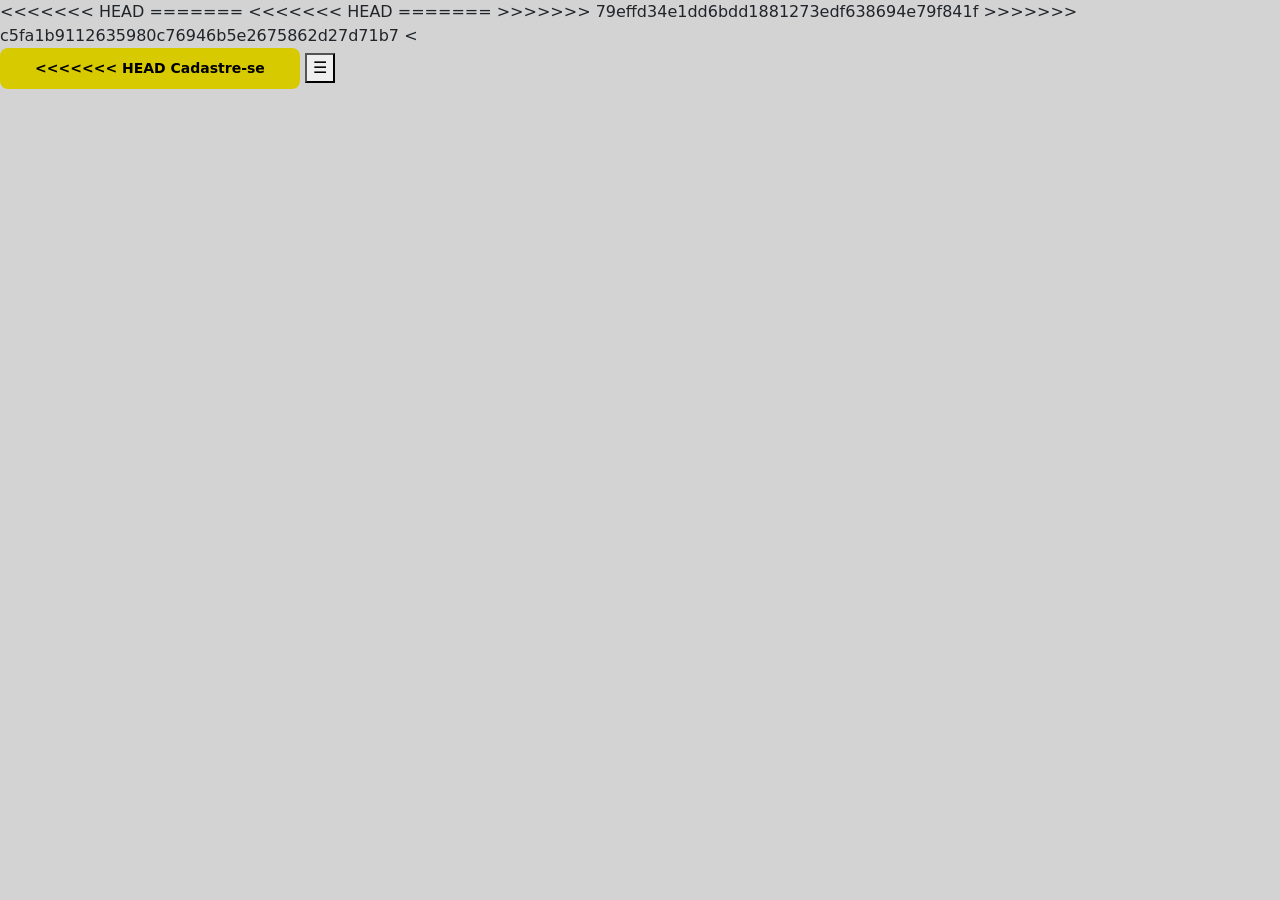
==== commit 8c031353: "adiciona novas imagens e atualiza .gitattributes" ====
--- a/views/index.htm
+++ b/views/index.htm
@@ -5,12 +5,22 @@
   <meta charset="UTF-8">
   <meta name="viewport" content="width=device-width, initial-scale=1.0">
 
+  <!-- Fonte -->
+  <link href="https://fonts.googleapis.com/css2?family=Poppins:wght@400;600;700&display=swap" rel="stylesheet">
+
   <!-- Bootstrap -->
   <link href="https://cdn.jsdelivr.net/npm/bootstrap@5.3.3/dist/css/bootstrap.min.css" rel="stylesheet">
 
   <!-- CSS -->
   <link rel="stylesheet" href="../css/style.css">
-
+<<<<<<< HEAD
+
+=======
+<<<<<<< HEAD
+
+=======
+>>>>>>> 79effd34e1dd6bdd1881273edf638694e79f841f
+>>>>>>> c5fa1b9112635980c76946b5e2675862d27d71b7
   <title>Personal Trainer</title>
 </head>
 
@@ -26,6 +36,7 @@
       data-bs-toggle="modal"
       data-bs-target="#modalCadastro">
 
+<<<<<<< HEAD
       Cadastre-se
 
     </button>
@@ -105,6 +116,29 @@
 
         </div>
 
+=======
+<<<<<<< HEAD
+      <img src="../imagens/logo.png" class="logo" alt="Logo">
+
+      <div class="acoes">
+        <!-- BOTÃO  -->
+        <button class="btn-cadastro" data-bs-toggle="modal" data-bs-target="#cadastroModal">
+          Cadastre-se
+        </button>
+
+        <div class="menu" onclick="toggleMenu()">
+          ☰
+        </div>
+=======
+      <img src="../imagens/logo.png" alt="Logo">
+      <button class="btn-cadastro">
+        Cadastre-se
+      </button>
+
+      <div class="menu">
+        ☰
+>>>>>>> 79effd34e1dd6bdd1881273edf638694e79f841f
+>>>>>>> c5fa1b9112635980c76946b5e2675862d27d71b7
       </div>
 
     </div>
@@ -115,11 +149,16 @@
   <section class="hero-banner">
 
     <div class="hero-content">
+<<<<<<< HEAD
+      <small>+ 2.600 RESULTADOS POSITIVOS</small>
+
+=======
 
       <small>
         + 2.600 Resultados Positivos
       </small>
 
+>>>>>>> 79effd34e1dd6bdd1881273edf638694e79f841f
       <h1>
         Treinamento <br>
         personalizado para <br>
@@ -129,7 +168,6 @@
       <h2>
         Treine certo. Evolua de verdade
       </h2>
-
     </div>
 
   </section>
@@ -142,6 +180,75 @@
 
   <!-- ÁREA CINZA -->
   <section class="area-personal">
+<<<<<<< HEAD
+    <div>
+     <button class="btn-escolher" data-bs-toggle="modal" data-bs-target="#modalPersonal">
+  Escolher Personal
+</button>
+<div class="modal fade" id="modalPersonal" tabindex="-1">
+  <div class="modal-dialog modal-lg">
+    <div class="modal-content">
+
+      <div class="modal-header">
+        <h5 class="modal-title">Escolha seu Personal</h5>
+        <button type="button" class="btn-close" data-bs-dismiss="modal"></button>
+      </div>
+
+      <div class="modal-body">
+
+        <div class="row">
+
+          <!-- PERSONAL 1 -->
+          <div class="col-md-4 text-center">
+            <img src="imagens/OTA PICTURE.jpg" class="img-fluid rounded mb-2">
+            <h6>Duda Ota</h6>
+            <p>Personal Trainer</p>
+             <button class="btn btn-warning" onclick="mostrarOpcoes('Duda Ota')"> Selecionar
+</button>
+          </div>
+
+          <!-- PERSONAL 2 -->
+          <div class="col-md-4 text-center">
+            <img src="imagens/PERSONAL TRAINER PICTURE.webp" class="img-fluid rounded mb-2">
+            <h6>Gabriel Dias</h6>
+            <p>Personal Trainer</p>
+            <button class="btn btn-warning" onclick="mostrarOpcoes('Gabriel Dias')"> Selecionar
+</button>
+          </div>
+
+          <!-- PERSONAL 3 -->
+          <div class="col-md-4 text-center">
+            <img src="imagens/NUTRIIMAGEM.jpg" class="img-fluid rounded mb-2">
+            <h6>Marina Gomes</h6>
+            <p>Nutricionista</p>
+            <button class="btn btn-warning" onclick="mostrarOpcoes('Marina Gomes')"> Selecionar
+</button>
+          </div>
+
+            <!-- PERSONAL 4 -->
+          <div class="col-md-4 text-center">
+            <img src="imagens/FISIO IMAGEM.jpg" class="img-fluid rounded mb-2">
+            <h6>Amanda Santos</h6>
+            <p>Fisioterapeuta</p>
+            <button class="btn btn-warning" onclick="mostrarOpcoes('Amanda Santos')"> Selecionar
+</button>
+
+<div id="opcoesPersonal" style="display:none; margin-top:20px; text-align:center;">
+
+  <h5 id="nomePersonal"></h5>
+
+  <button class="btn btn-success m-2">Entrar em contato</button>
+  <button class="btn btn-primary m-2">Ver perfil</button>
+  <button class="btn btn-secondary m-2" onclick="fecharOpcoes()">Cancelar</button>
+
+</div>
+          </div>
+
+        </div>
+
+      </div>
+=======
+>>>>>>> 79effd34e1dd6bdd1881273edf638694e79f841f
 
     <div>
 
@@ -201,13 +308,23 @@
       </div>
 
     </div>
+<<<<<<< HEAD
+  </div>
+</div>
+    </div>
+=======
+>>>>>>> 79effd34e1dd6bdd1881273edf638694e79f841f
 
     <div class="celular">
       <img src="../imagens/whatzap.png" alt="WhatsApp Personal">
     </div>
-
+<<<<<<< HEAD
+=======
+
+>>>>>>> 79effd34e1dd6bdd1881273edf638694e79f841f
   </section>
 
+<<<<<<< HEAD
   <!-- CARROSSEL -->
   <div class="w-100 p-0 m-0">
 
@@ -432,4 +549,117 @@
 
 </body>
 
-</html>+</html>
+=======
+  <!-- MENU LATERAL -->
+  <div id="menu-lateral" class="menu-lateral">
+    <button class="btn-fechar" onclick="toggleMenu()">×</button>
+    <a href="#">Início</a>
+    <a href="#">Planos</a>
+    <a href="#">Contato</a>
+  </div>
+
+  <!-- ✅ MODAL BOOTSTRAP CORRETO -->
+  <div class="modal fade" id="cadastroModal" tabindex="-1">
+    <div class="modal-dialog">
+      <div class="modal-content">
+
+        <div class="modal-header">
+          <h5 class="modal-title">Cadastre-se</h5>
+          <button type="button" class="btn-close" data-bs-dismiss="modal"></button>
+        </div>
+
+        <div class="modal-body">
+          <form>
+            <div class="mb-3">
+              <label class="form-label">Nome</label>
+              <input type="text" class="form-control" required>
+            </div>
+
+            <div class="mb-3">
+              <label class="form-label">Email</label>
+              <input type="email" class="form-control" required>
+            </div>
+
+            <div class="mb-3">
+              <label class="form-label">Telefone</label>
+              <input type="text" class="form-control" required>
+            </div>
+          </form>
+        </div>
+
+        <div class="modal-footer">
+          <button class="btn btn-secondary" data-bs-dismiss="modal">Fechar</button>
+
+          <!-- botão estilizado -->
+          <button class="btn" style="background: rgb(216,202,0); font-weight:bold;">
+            Criar conta
+          </button>
+        </div>
+
+      </div>
+    </div>
+  </div>
+
+  <!-- SCRIPT MENU -->
+  <script>
+    function toggleMenu() {
+      const menu = document.getElementById("menu-lateral");
+      menu.classList.toggle("ativo");
+    }
+  </script>
+
+  <!-- 🔥 SCRIPT DO BOOTSTRAP (OBRIGATÓRIO) -->
+  <script src="https://cdn.jsdelivr.net/npm/bootstrap@5.3.3/dist/js/bootstrap.bundle.min.js"></script>
+
+</body>
+</html>
+
+<script>
+function mostrarOpcoes(nome) {
+  document.getElementById("opcoesPersonal").style.display = "block";
+  document.getElementById("nomePersonal").innerText = "Você escolheu: " + nome;
+}
+
+function fecharOpcoes() {
+  document.getElementById("opcoesPersonal").style.display = "none";
+}
+</script>
+
+<!-- Carroussel -->
+
+<div class="w-100 p-0 m-0">
+  <div id="carouselExemplo" class="carousel slide" data-bs-ride="carousel">
+      <div class="carousel-inner">
+          <div class="carousel-item active">
+              <img src="img/estadioabertura.jpg" alt="slide-1" class="d-block w-100" style="object-fit: cover; max-height: 600px;">
+          </div>
+          <div class="carousel-item">
+              <img src="imagens/treinospersonalizados.png" alt="slide-2" class="d-block w-100" style="object-fit: cover; max-height: 600px;">
+          </div>
+          <div class="carousel-item">
+              <img src="imagens/dietaexclusiva.png" alt="slide-3" class="d-block w-100" style="object-fit: cover; max-height: 600px;">
+          </div>
+           <div class="carousel-item">
+              <img src="imagens/resultados.png" alt="slide-4" class="d-block w-100" style="object-fit: cover; max-height: 600px;">
+          </div>
+          <div class="carousel-item">
+              <img src="imagens/denani.png" alt="slide-5" class="d-block w-100" style="object-fit: cover; max-height: 600px;">
+          </div>
+            <div class="carousel-item">
+              <img src="imagens/denis.png" alt="slide-6" class="d-block w-100" style="object-fit: cover; max-height: 600px;">
+          </div>
+            <div class="carousel-item">
+              <img src="imagens/ignacio.png" alt="slide-7" class="d-block w-100" style="object-fit: cover; max-height: 600px;">
+          </div>
+      </div>
+
+      <button class="carousel-control-prev" type="button" data-bs-target="#carouselExemplo" data-bs-slide="prev">
+          <span class="carousel-control-prev-icon"></span>
+      </button>
+      <button class="carousel-control-next" type="button" data-bs-target="#carouselExemplo" data-bs-slide="next">
+          <span class="carousel-control-next-icon"></span>
+      </button>
+  </div>
+</div>
+>>>>>>> c5fa1b9112635980c76946b5e2675862d27d71b7
--- a/css/style.css
+++ b/css/style.css
@@ -1,7 +1,11 @@
 /* ESTILOS GLOBAIS */
 body {
     background-color: #d3d3d3;
+<<<<<<< HEAD
+    font-family: 'Poppins', 'Segoe UI', Verdana, Tahoma, sans-serif; /* 🔥 melhor fonte */
+=======
     font-family: 'Segoe UI', Verdana, Tahoma, sans-serif;
+>>>>>>> 79effd34e1dd6bdd1881273edf638694e79f841f
     min-height: 100vh;
     margin: 0;
     padding: 0;
@@ -10,20 +14,39 @@
 /* HERO */
 .hero-banner {
     background:
+<<<<<<< HEAD
         linear-gradient(rgba(0, 0, 0, 0.45), rgba(0, 0, 0, 0.45)),
         url("../imagens/telainicial.jpg") center center / cover no-repeat;
 
+=======
+<<<<<<< HEAD
+       linear-gradient(rgba(0, 0, 0, 0.6), rgba(0, 0, 0, 0.6)), /* 🔥 overlay mais forte */
+    url("../imagens/telainicial.jpg") center center / cover no-repeat;
+    
+    height: 100vh; /* 🔥 ocupa tela toda */
+    width: 100%;
+    position: relative;
+
+=======
+       linear-gradient(rgba(0, 0, 0, 0.45), rgba(0, 0, 0, 0.45)),
+    url("../imagens/telainicial.jpg") center center / cover no-repeat;
+>>>>>>> c5fa1b9112635980c76946b5e2675862d27d71b7
     min-height: 650px;
     width: 100%;
     position: relative;
 
+<<<<<<< HEAD
+=======
+    /* melhora alinhamento do conteúdo */
+>>>>>>> 79effd34e1dd6bdd1881273edf638694e79f841f
+>>>>>>> c5fa1b9112635980c76946b5e2675862d27d71b7
     display: flex;
     align-items: center;
 }
 
 /* NAVBAR */
 .top-bar {
-    background: #cfcfcf;
+    background: transparent; /* 🔥 antes cinza */
     height: 70px;
 
     display: flex;
@@ -31,10 +54,15 @@
     justify-content: space-between;
 
     padding: 0 30px;
+
+    position: absolute; /* 🔥 agora fica sobre a imagem */
+    top: 0;
+    left: 0;
+    width: 100%;
 }
 
 .logo {
-    width: 60px;
+    width: 40px; /* 🔥 menor */
     height: auto;
 }
 
@@ -53,8 +81,17 @@
     transform: scale(1.05);
 }
 
+<<<<<<< HEAD
 /* BOTÃO MENU */
 .btn-menu {
+=======
+<<<<<<< HEAD
+/* 🔥 agora branco porque está sobre imagem escura */
+=======
+/* corrigido: cor visível */
+>>>>>>> 79effd34e1dd6bdd1881273edf638694e79f841f
+.menu {
+>>>>>>> c5fa1b9112635980c76946b5e2675862d27d71b7
     font-size: 30px;
     background: none;
     border: none;
@@ -84,8 +121,12 @@
 
 /* TEXTO PRINCIPAL */
 .hero-content {
-    padding: 60px 40px;
-    max-width: 600px;
+    position: absolute; /* 🔥 ESSENCIAL */
+    top: 35%;
+    left: 60px;
+
+    padding: 0; /* 🔥 removido excesso */
+    max-width: 500px;
 }
 
 .hero-content small {
@@ -96,39 +137,39 @@
 }
 
 .hero-content h1 {
-    font-size: 62px;
+    font-size: 58px; /* 🔥 ajuste fino */
     line-height: 1.1;
     color: white;
-    font-family: serif;
+    font-family: 'Poppins', sans-serif; /* 🔥 trocado serif */
     margin: 15px 0;
-    font-weight: bold;
+    font-weight: 700;
 }
 
 .hero-content h2 {
     color: rgb(216, 202, 0);
-    font-size: 38px;
-    font-family: serif;
-    margin-top: 30px;
-    font-weight: bold;
+    font-size: 30px; /* 🔥 menos exagerado */
+    font-family: 'Poppins', sans-serif; /* 🔥 trocado serif */
+    margin-top: 20px;
+    font-weight: 600;
 }
 
 /* FAIXA */
 .faixa-branca {
-    background: #f8f8f8;
+    background: #ffffff; /* 🔥 branco real */
     padding: 18px;
     text-align: center;
-    font-size: 24px;
-    font-style: italic;
+    font-size: 22px;
     color: #222;
 }
 
 .faixa-branca span {
     color: rgb(216, 202, 0);
+    font-weight: bold;
 }
 
 /* ÁREA PERSONAL */
 .area-personal {
-    background: #d3d3d3;
+    background: #e5e5e5; /* 🔥 mais suave */
     min-height: 500px;
 
     display: flex;
@@ -140,12 +181,12 @@
 
 /* BOTÃO */
 .btn-escolher {
-    background: white;
+    background: rgb(216, 202, 0); /* 🔥 destaque igual botão de cima */
     border: none;
-    padding: 12px 55px;
-    border-radius: 30px;
-    font-style: italic;
+    padding: 14px 45px;
+    border-radius: 10px;
     font-size: 15px;
+    font-weight: bold;
     cursor: pointer;
     transition: 0.3s;
 }
@@ -272,7 +313,8 @@
 @media (max-width: 768px) {
 
     .hero-content {
-        padding: 40px 25px;
+        top: 30%;
+        left: 20px;
     }
 
     .hero-content h1 {
@@ -280,7 +322,7 @@
     }
 
     .hero-content h2 {
-        font-size: 28px;
+        font-size: 24px;
     }
 
     .hero-banner {
@@ -305,6 +347,7 @@
         padding: 8px 20px;
         font-size: 12px;
     }
+<<<<<<< HEAD
 
     .btn-menu {
         display: block;
@@ -326,4 +369,32 @@
         font-size: 16px;
     }
 
+=======
+}
+.acoes {
+    display: flex;
+    align-items: center;
+    gap: 10px; /* 🔥 controla o espaço entre botão e menu */
+}
+ .menu-lateral {
+    position: fixed;
+    top: 0;
+    right: -250px;
+    width: 250px;
+    height: 100%;
+    background: #222;
+    padding: 20px;
+    transition: 0.3s;
+}
+
+.menu-lateral a {
+    display: block;
+    color: white;
+    margin: 15px 0;
+    text-decoration: none;
+}
+
+.menu-lateral.ativo {
+    right: 0;
+>>>>>>> c5fa1b9112635980c76946b5e2675862d27d71b7
 }
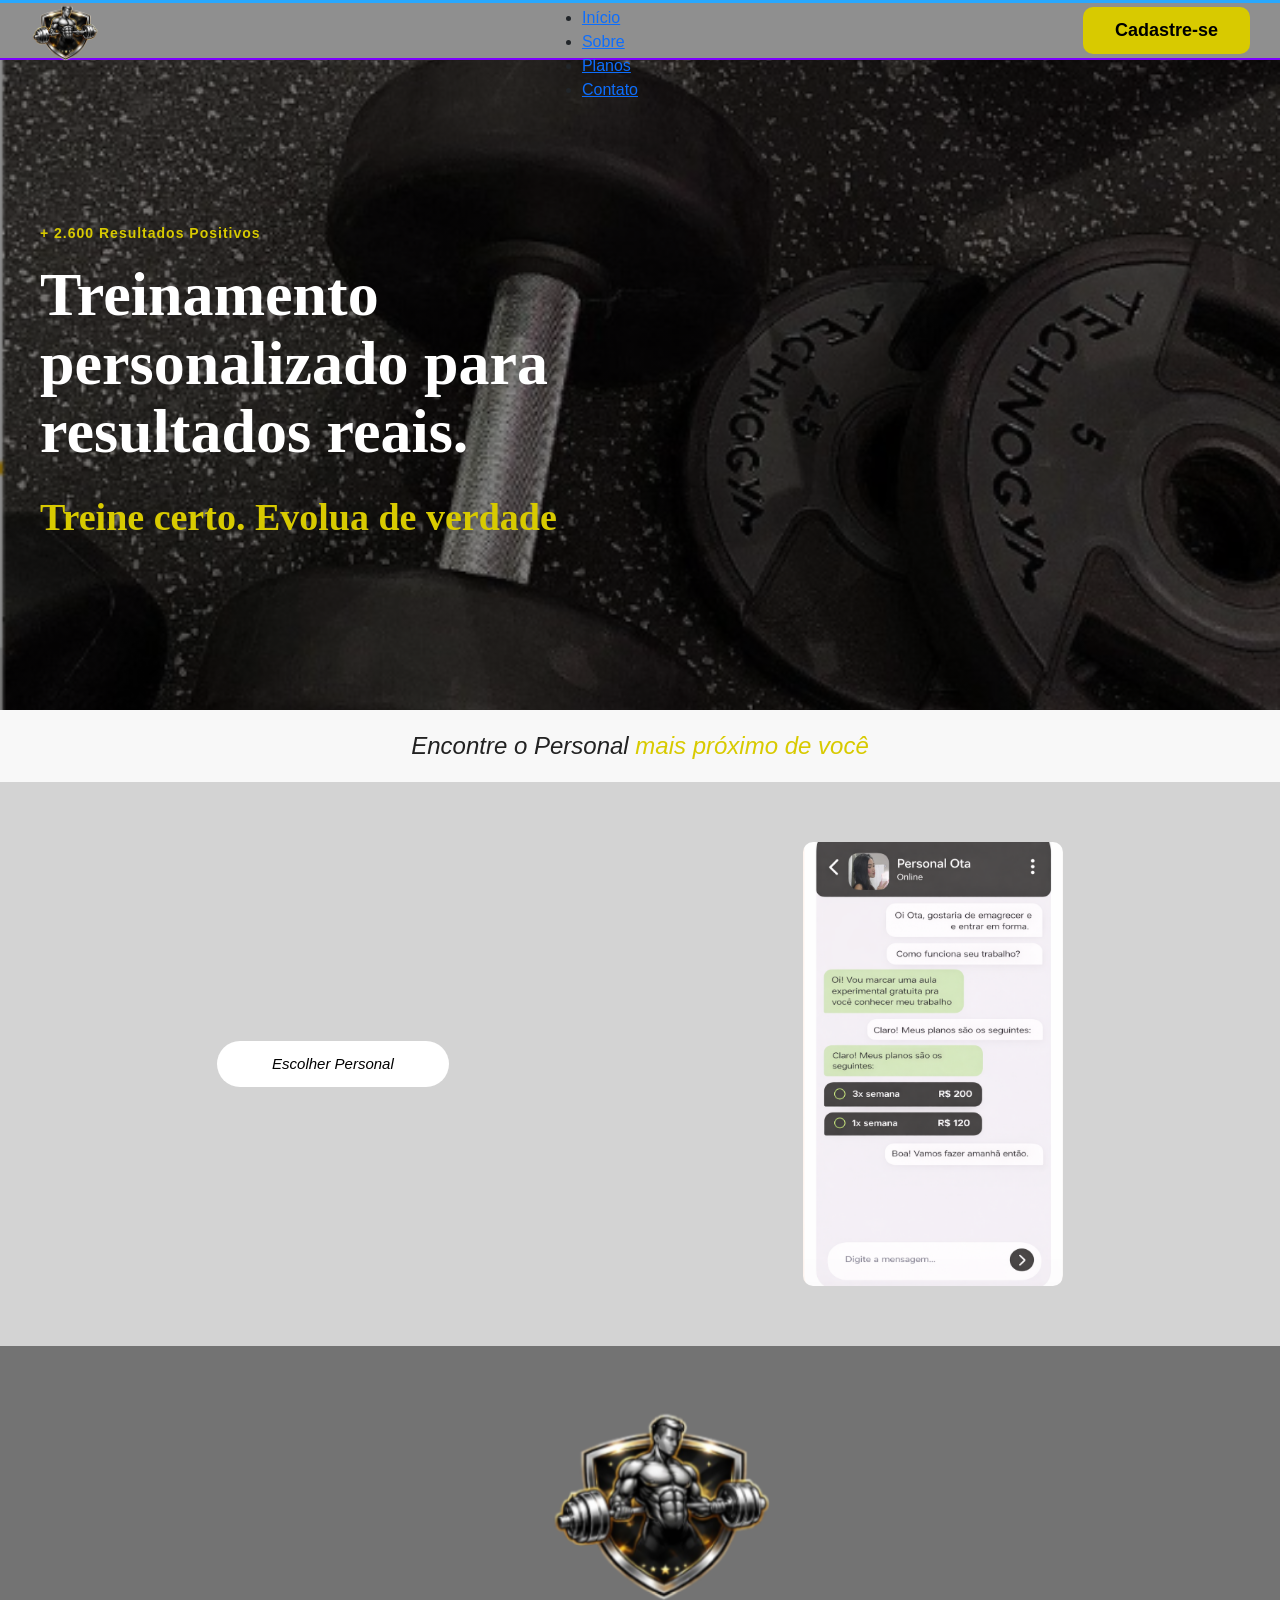
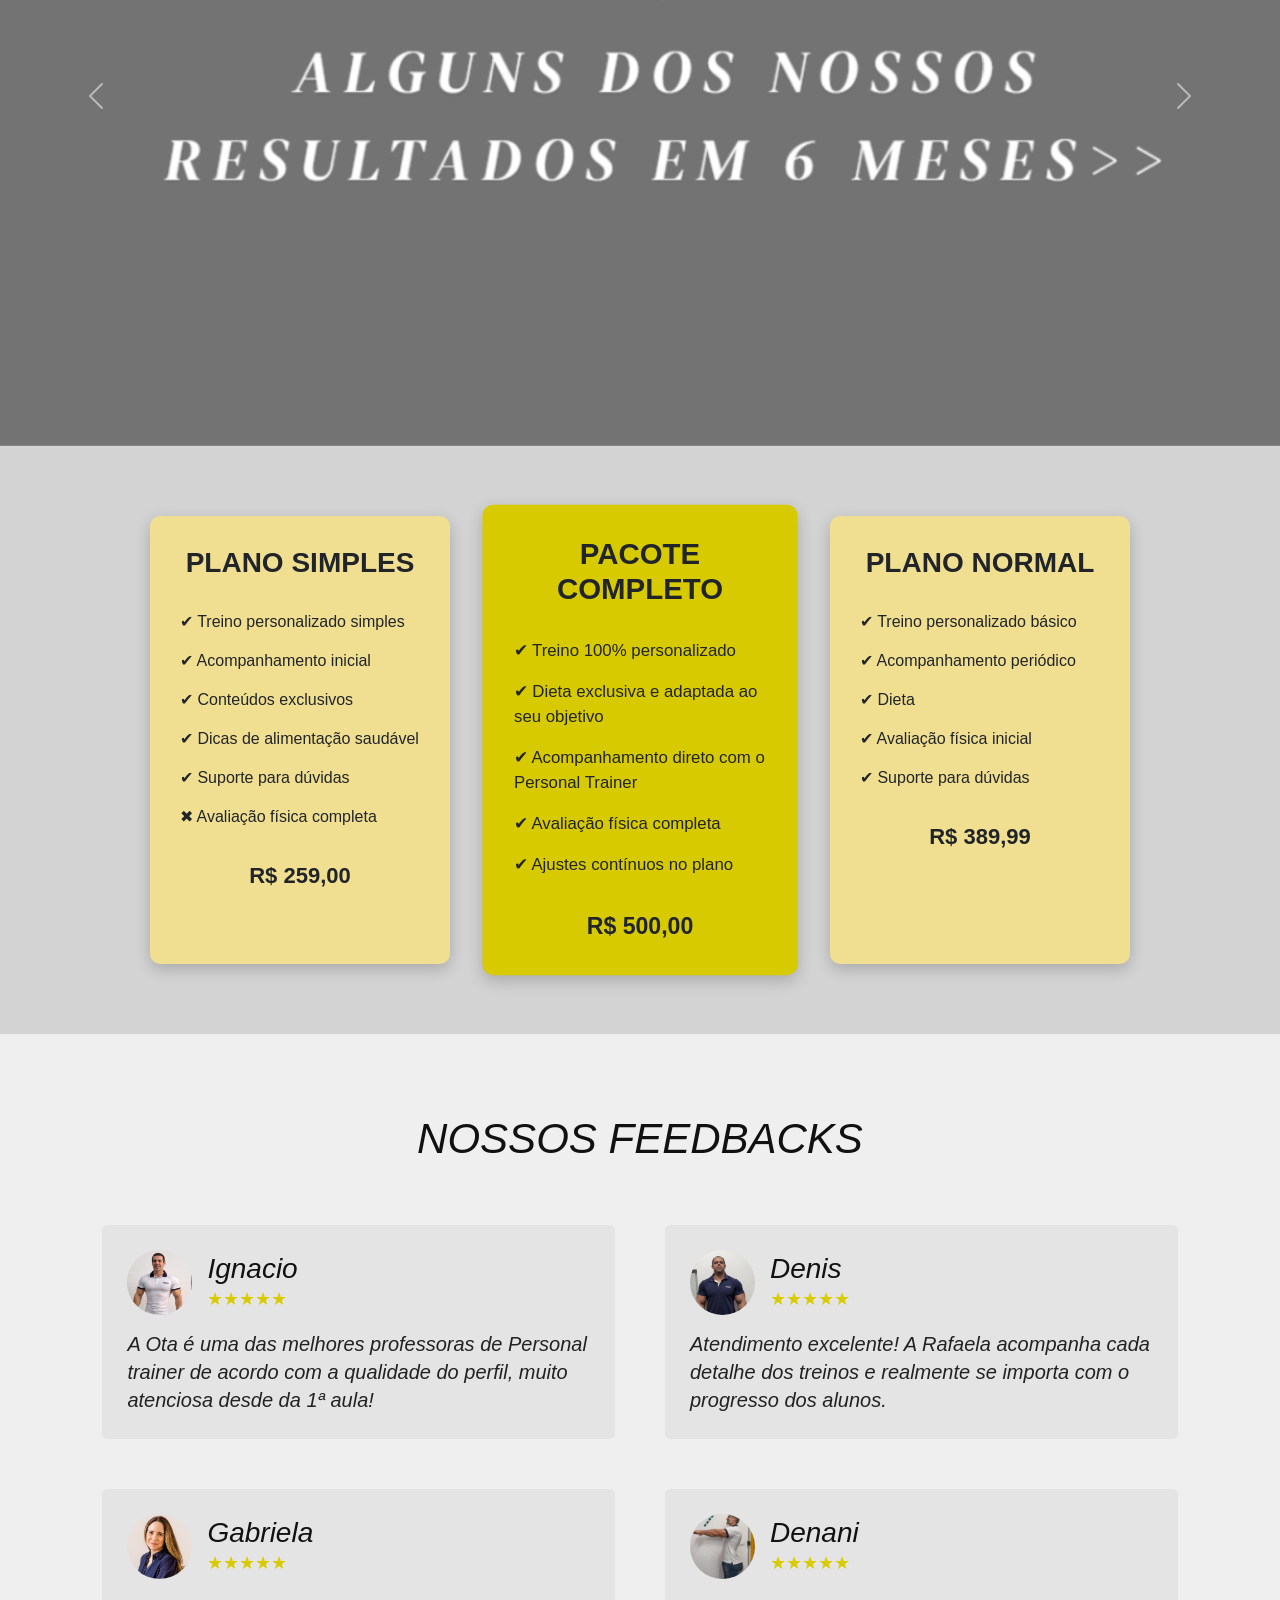
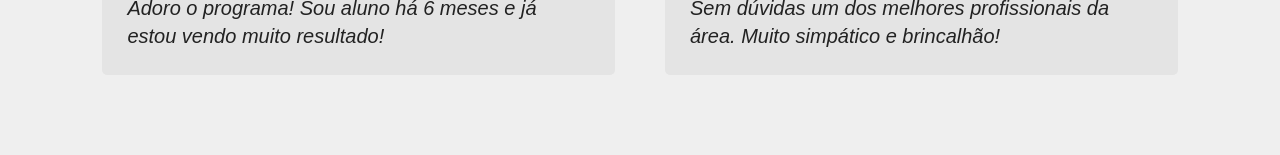
==== commit bbd6c235: "modificações no código" ====
--- a/views/index.htm
+++ b/views/index.htm
@@ -2,664 +2,402 @@
 <html lang="pt-BR">
 
 <head>
-  <meta charset="UTF-8">
-  <meta name="viewport" content="width=device-width, initial-scale=1.0">
-
-  <!-- Fonte -->
-  <link href="https://fonts.googleapis.com/css2?family=Poppins:wght@400;600;700&display=swap" rel="stylesheet">
-
-  <!-- Bootstrap -->
-  <link href="https://cdn.jsdelivr.net/npm/bootstrap@5.3.3/dist/css/bootstrap.min.css" rel="stylesheet">
-
-  <!-- CSS -->
-  <link rel="stylesheet" href="../css/style.css">
-<<<<<<< HEAD
-
-=======
-<<<<<<< HEAD
-
-=======
->>>>>>> 79effd34e1dd6bdd1881273edf638694e79f841f
->>>>>>> c5fa1b9112635980c76946b5e2675862d27d71b7
-  <title>Personal Trainer</title>
+    <meta charset="UTF-8">
+    <meta name="viewport" content="width=device-width, initial-scale=1.0">
+
+    <!-- Bootstrap -->
+    <link href="https://cdn.jsdelivr.net/npm/bootstrap@5.3.3/dist/css/bootstrap.min.css" rel="stylesheet">
+
+    <!-- CSS -->
+    <link rel="stylesheet" href="../css/style.css">
+
+    <title>Personal Trainer</title>
 </head>
 
 <body>
 
-  <!-- NAVBAR -->
-  <<!-- LADO DIREITO -->
-  <div class="right-area">
-
-    <!-- BOTÃO CADASTRO -->
-    <button
-      class="btn-cadastro"
-      data-bs-toggle="modal"
-      data-bs-target="#modalCadastro">
-
-<<<<<<< HEAD
-      Cadastre-se
-
-    </button>
-
-    <!-- BOTÃO HAMBURGUER -->
-    <button class="btn-menu" id="btnMenu">
-      &#9776;
-    </button>
-
-  </div>
-
-</header>
-
-  <!-- MODAL CADASTRO -->
-  <div class="modal fade" id="modalCadastro" tabindex="-1">
-
-    <div class="modal-dialog">
-
-      <div class="modal-content">
-
-        <div class="modal-header">
-
-          <h5 class="modal-title">
-            Cadastro
-          </h5>
-
-          <button
-            class="btn-close"
-            data-bs-dismiss="modal">
-          </button>
-
-        </div>
-
-        <div class="modal-body">
-
-          <form>
-
-            <div class="mb-3">
-
-              <label>Email</label>
-
-              <input
-                type="email"
-                class="form-control"
-                placeholder="Digite seu email">
-
-            </div>
-
-            <div class="mb-3">
-
-              <label>Senha</label>
-
-              <input
-                type="password"
-                class="form-control"
-                placeholder="Digite sua senha">
-
-            </div>
-
-          </form>
-
-        </div>
-
-        <div class="modal-footer">
-
-          <button
-            class="btn btn-secondary"
-            data-bs-dismiss="modal">
-
-            Fechar
-
-          </button>
-
-          <button class="btn btn-warning">
-            Cadastrar
-          </button>
-
-        </div>
-
-=======
-<<<<<<< HEAD
-      <img src="../imagens/logo.png" class="logo" alt="Logo">
-
-      <div class="acoes">
-        <!-- BOTÃO  -->
-        <button class="btn-cadastro" data-bs-toggle="modal" data-bs-target="#cadastroModal">
-          Cadastre-se
+    <!-- NAVBAR -->
+    <header class="top-bar">
+
+        <img src="../imagens/logocerta.png" alt="Logo" class="logo">
+
+        <!-- MENU -->
+        <nav>
+
+            <!-- BOTÃO HAMBURGUER -->
+            <button class="btn-menu" id="btnMenu">
+                &#9776;
+            </button>
+
+            <!-- LINKS MENU -->
+            <ul class="menu" id="menu">
+                <li><a href="#">Início</a></li>
+                <li><a href="#">Sobre</a></li>
+                <li><a href="#">Planos</a></li>
+                <li><a href="#">Contato</a></li>
+            </ul>
+
+        </nav>
+
+        <!-- BOTÃO CADASTRO -->
+        <button class="btn-cadastro" data-bs-toggle="modal" data-bs-target="#modalCadastro">
+            Cadastre-se
         </button>
 
-        <div class="menu" onclick="toggleMenu()">
-          ☰
-        </div>
-=======
-      <img src="../imagens/logo.png" alt="Logo">
-      <button class="btn-cadastro">
-        Cadastre-se
-      </button>
-
-      <div class="menu">
-        ☰
->>>>>>> 79effd34e1dd6bdd1881273edf638694e79f841f
->>>>>>> c5fa1b9112635980c76946b5e2675862d27d71b7
-      </div>
+    </header>
+
+    <!-- MODAL CADASTRO -->
+    <div class="modal fade" id="modalCadastro" tabindex="-1">
+
+        <div class="modal-dialog">
+
+            <div class="modal-content">
+
+                <div class="modal-header">
+                    <h5 class="modal-title">
+                        Cadastro
+                    </h5>
+
+                    <button class="btn-close" data-bs-dismiss="modal"></button>
+                </div>
+
+                <div class="modal-body">
+
+                    <form>
+
+                        <div class="mb-3">
+                            <label>Email</label>
+
+                            <input type="email" class="form-control" placeholder="Digite seu email">
+                        </div>
+
+                        <div class="mb-3">
+                            <label>Senha</label>
+
+                            <input type="password" class="form-control" placeholder="Digite sua senha">
+                        </div>
+
+                    </form>
+
+                </div>
+
+                <div class="modal-footer">
+
+                    <button class="btn btn-secondary" data-bs-dismiss="modal">
+                        Fechar
+                    </button>
+
+                    <button class="btn btn-warning">
+                        Cadastrar
+                    </button>
+
+                </div>
+
+            </div>
+
+        </div>
 
     </div>
 
-  </div>
-
-  <!-- HERO -->
-  <section class="hero-banner">
-
-    <div class="hero-content">
-<<<<<<< HEAD
-      <small>+ 2.600 RESULTADOS POSITIVOS</small>
-
-=======
-
-      <small>
-        + 2.600 Resultados Positivos
-      </small>
-
->>>>>>> 79effd34e1dd6bdd1881273edf638694e79f841f
-      <h1>
-        Treinamento <br>
-        personalizado para <br>
-        resultados reais.
-      </h1>
-
-      <h2>
-        Treine certo. Evolua de verdade
-      </h2>
+    <!-- HERO -->
+    <section class="hero-banner">
+
+        <div class="hero-content">
+
+            <small>
+                + 2.600 Resultados Positivos
+            </small>
+
+            <h1>
+                Treinamento <br>
+                personalizado para <br>
+                resultados reais.
+            </h1>
+
+            <h2>
+                Treine certo. Evolua de verdade
+            </h2>
+
+        </div>
+
+    </section>
+
+    <!-- FAIXA -->
+    <section class="faixa-branca">
+        Encontre o Personal <span>mais próximo de você</span>
+    </section>
+
+    <!-- ÁREA CINZA -->
+    <section class="area-personal">
+
+        <div>
+
+            <button class="btn-escolher" data-bs-toggle="modal" data-bs-target="#exemploModal">
+                Escolher Personal
+            </button>
+
+        </div>
+
+        <!-- MODAL -->
+        <div class="modal fade" id="exemploModal">
+
+            <div class="modal-dialog">
+
+                <div class="modal-content">
+
+                    <div class="modal-header">
+
+                        <h5 class="modal-title">
+                            Escolher Personal
+                        </h5>
+
+                        <button class="btn-close" data-bs-dismiss="modal"></button>
+
+                    </div>
+
+                    <div class="modal-body">
+                        <p>Ver personais?</p>
+                    </div>
+
+                    <div class="modal-footer">
+
+                        <button class="btn btn-secondary" data-bs-dismiss="modal">
+                            Fechar
+                        </button>
+
+                        <a href="personal.html" class="btn btn-primary">
+                            Ver mais
+                        </a>
+
+                    </div>
+
+                </div>
+
+            </div>
+
+        </div>
+
+        <div class="celular">
+            <img src="../imagens/whatzap.png" alt="WhatsApp Personal">
+        </div>
+
+    </section>
+
+    <!-- CARROSSEL -->
+    <div class="w-100 p-0 m-0">
+
+        <div id="carouselExemplo" class="carousel slide" data-bs-ride="carousel">
+
+            <div class="carousel-inner">
+
+                <div class="carousel-item active">
+                    <img src="../imagens/resultadosem6meses.png" alt="slide-1"
+                        class="d-block w-100"
+                        style="object-fit: cover; max-height: 700px;">
+                </div>
+
+                <div class="carousel-item">
+                    <img src="../imagens/denis.png" alt="slide-2"
+                        class="d-block w-100"
+                        style="object-fit: cover; max-height: 700px;">
+                </div>
+
+                <div class="carousel-item">
+                    <img src="../imagens/denani.png" alt="slide-3"
+                        class="d-block w-100"
+                        style="object-fit: cover; max-height: 600px;">
+                </div>
+
+                <div class="carousel-item">
+                    <img src="../imagens/ignacio.png" alt="slide-4"
+                        class="d-block w-100"
+                        style="object-fit: cover; max-height: 600px;">
+                </div>
+
+            </div>
+
+            <!-- BOTÕES -->
+            <button class="carousel-control-prev" type="button"
+                data-bs-target="#carouselExemplo"
+                data-bs-slide="prev">
+
+                <span class="carousel-control-prev-icon"></span>
+
+            </button>
+
+            <button class="carousel-control-next" type="button"
+                data-bs-target="#carouselExemplo"
+                data-bs-slide="next">
+
+                <span class="carousel-control-next-icon"></span>
+
+            </button>
+
+        </div>
+
     </div>
 
-  </section>
-
-  <!-- FAIXA -->
-  <section class="faixa-branca">
-    Encontre o Personal
-    <span>mais próximo de você</span>
-  </section>
-
-  <!-- ÁREA CINZA -->
-  <section class="area-personal">
-<<<<<<< HEAD
-    <div>
-     <button class="btn-escolher" data-bs-toggle="modal" data-bs-target="#modalPersonal">
-  Escolher Personal
-</button>
-<div class="modal fade" id="modalPersonal" tabindex="-1">
-  <div class="modal-dialog modal-lg">
-    <div class="modal-content">
-
-      <div class="modal-header">
-        <h5 class="modal-title">Escolha seu Personal</h5>
-        <button type="button" class="btn-close" data-bs-dismiss="modal"></button>
-      </div>
-
-      <div class="modal-body">
-
-        <div class="row">
-
-          <!-- PERSONAL 1 -->
-          <div class="col-md-4 text-center">
-            <img src="imagens/OTA PICTURE.jpg" class="img-fluid rounded mb-2">
-            <h6>Duda Ota</h6>
-            <p>Personal Trainer</p>
-             <button class="btn btn-warning" onclick="mostrarOpcoes('Duda Ota')"> Selecionar
-</button>
-          </div>
-
-          <!-- PERSONAL 2 -->
-          <div class="col-md-4 text-center">
-            <img src="imagens/PERSONAL TRAINER PICTURE.webp" class="img-fluid rounded mb-2">
-            <h6>Gabriel Dias</h6>
-            <p>Personal Trainer</p>
-            <button class="btn btn-warning" onclick="mostrarOpcoes('Gabriel Dias')"> Selecionar
-</button>
-          </div>
-
-          <!-- PERSONAL 3 -->
-          <div class="col-md-4 text-center">
-            <img src="imagens/NUTRIIMAGEM.jpg" class="img-fluid rounded mb-2">
-            <h6>Marina Gomes</h6>
-            <p>Nutricionista</p>
-            <button class="btn btn-warning" onclick="mostrarOpcoes('Marina Gomes')"> Selecionar
-</button>
-          </div>
-
-            <!-- PERSONAL 4 -->
-          <div class="col-md-4 text-center">
-            <img src="imagens/FISIO IMAGEM.jpg" class="img-fluid rounded mb-2">
-            <h6>Amanda Santos</h6>
-            <p>Fisioterapeuta</p>
-            <button class="btn btn-warning" onclick="mostrarOpcoes('Amanda Santos')"> Selecionar
-</button>
-
-<div id="opcoesPersonal" style="display:none; margin-top:20px; text-align:center;">
-
-  <h5 id="nomePersonal"></h5>
-
-  <button class="btn btn-success m-2">Entrar em contato</button>
-  <button class="btn btn-primary m-2">Ver perfil</button>
-  <button class="btn btn-secondary m-2" onclick="fecharOpcoes()">Cancelar</button>
-
-</div>
-          </div>
-
-        </div>
-
-      </div>
-=======
->>>>>>> 79effd34e1dd6bdd1881273edf638694e79f841f
-
-    <div>
-
-      <button
-        class="btn-escolher"
-        data-bs-toggle="modal"
-        data-bs-target="#exemploModal">
-
-        Escolher Personal
-
-      </button>
-
-    </div>
-
-    <!-- MODAL -->
-    <div class="modal fade" id="exemploModal">
-
-      <div class="modal-dialog">
-
-        <div class="modal-content">
-
-          <div class="modal-header">
-
-            <h5 class="modal-title">
-              Escolher Personal
-            </h5>
-
-            <button
-              class="btn-close"
-              data-bs-dismiss="modal">
-            </button>
-
-          </div>
-
-          <div class="modal-body">
-            <p>Ver personais?</p>
-          </div>
-
-          <div class="modal-footer">
-
-            <button
-              class="btn btn-secondary"
-              data-bs-dismiss="modal">
-
-              Fechar
-
-            </button>
-
-            <a href="personal.html" class="btn btn-primary">
-              Ver mais
-            </a>
-
-          </div>
-
-        </div>
-
-      </div>
-
-    </div>
-<<<<<<< HEAD
-  </div>
-</div>
-    </div>
-=======
->>>>>>> 79effd34e1dd6bdd1881273edf638694e79f841f
-
-    <div class="celular">
-      <img src="../imagens/whatzap.png" alt="WhatsApp Personal">
-    </div>
-<<<<<<< HEAD
-=======
-
->>>>>>> 79effd34e1dd6bdd1881273edf638694e79f841f
-  </section>
-
-<<<<<<< HEAD
-  <!-- CARROSSEL -->
-  <div class="w-100 p-0 m-0">
-
-    <div id="carouselExemplo" class="carousel slide" data-bs-ride="carousel">
-
-      <div class="carousel-inner">
-
-        <div class="carousel-item active">
-          <img src="../imagens/resultadosem6meses.png"
-            alt="slide-1"
-            class="d-block w-100"
-            style="object-fit: cover; max-height: 700px;">
-        </div>
-
-        <div class="carousel-item">
-          <img src="../imagens/denis.png"
-            alt="slide-2"
-            class="d-block w-100"
-            style="object-fit: cover; max-height: 700px;">
-        </div>
-
-        <div class="carousel-item">
-          <img src="../imagens/denani.png"
-            alt="slide-3"
-            class="d-block w-100"
-            style="object-fit: cover; max-height: 600px;">
-        </div>
-
-        <div class="carousel-item">
-          <img src="../imagens/ignacio.png"
-            alt="slide-4"
-            class="d-block w-100"
-            style="object-fit: cover; max-height: 600px;">
-        </div>
-
-      </div>
-
-      <!-- BOTÕES -->
-      <button
-        class="carousel-control-prev"
-        type="button"
-        data-bs-target="#carouselExemplo"
-        data-bs-slide="prev">
-
-        <span class="carousel-control-prev-icon"></span>
-
-      </button>
-
-      <button
-        class="carousel-control-next"
-        type="button"
-        data-bs-target="#carouselExemplo"
-        data-bs-slide="next">
-
-        <span class="carousel-control-next-icon"></span>
-
-      </button>
-
-    </div>
-
-  </div>
-
-  <!-- PLANOS -->
-  <section class="planos">
-
-    <div class="card-plano">
-
-      <h3>PLANO SIMPLES</h3>
-
-      <p>✔ Treino personalizado simples</p>
-      <p>✔ Acompanhamento inicial</p>
-      <p>✔ Conteúdos exclusivos</p>
-      <p>✔ Dicas de alimentação saudável</p>
-      <p>✔ Suporte para dividas</p>
-      <p>✖ Avaliação física completa</p>
-
-      <strong>R$ 259,00</strong>
-
-    </div>
-
-    <div class="card-plano destaque">
-
-      <h3>PACOTE COMPLETO</h3>
-
-      <p>✔ Treino 100% personalizado</p>
-      <p>✔ Dieta exclusiva e adaptada ao seu objetivo</p>
-      <p>✔ Acompanhamento direto com o Personal Trainer</p>
-      <p>✔ Avaliação física completa</p>
-      <p>✔ Ajustes continuos no plano</p>
-
-      <strong>R$ 500,00</strong>
-
-    </div>
-
-    <div class="card-plano">
-
-      <h3>PLANO NORMAL</h3>
-
-      <p>✔ Treino personalizado básico</p>
-      <p>✔ Acompanhamento periódico</p>
-      <p>✔ Dieta</p>
-      <p>✔ Avaliação física inicial</p>
-      <p>✔ Suporte para dúvidas</p>
-
-      <strong>R$ 389,99</strong>
-
-    </div>
-
-  </section>
-
-  <!-- FEEDBACKS -->
-  <section class="feedbacks">
-
-    <h2>NOSSOS FEEDBACKS</h2>
-
-    <div class="feedback-grid">
-
-      <!-- CARD 1 -->
-      <div class="feedback-card">
-
-        <div class="feedback-top">
-
-          <img src="../imagens/avaliacaoignacio.png" alt="Ignacio">
-
-          <div>
-            <h3>Ignacio</h3>
-            <div class="stars">★★★★★</div>
-          </div>
-
-        </div>
-
-        <p>
-          A Ota é uma das melhores professoras de
-          Personal trainer de acordo com a qualidade
-          do perfil, muito atenciosa desde da 1ª aula!
-        </p>
-
-      </div>
-
-      <!-- CARD 2 -->
-      <div class="feedback-card">
-
-        <div class="feedback-top">
-
-          <img src="../imagens/avaliacaodenis.png" alt="Denis">
-
-          <div>
-            <h3>Denis</h3>
-            <div class="stars">★★★★★</div>
-          </div>
-
-        </div>
-
-        <p>
-          Atendimento excelente! A Rafaela acompanha
-          cada detalhe dos treinos e realmente se importa
-          com o progresso dos alunos.
-        </p>
-
-      </div>
-
-      <!-- CARD 3 -->
-      <div class="feedback-card">
-
-        <div class="feedback-top">
-
-          <img src="../imagens/gabriela.png" alt="Gabriela">
-
-          <div>
-            <h3>Gabriela</h3>
-            <div class="stars">★★★★★</div>
-          </div>
-
-        </div>
-
-        <p>
-          Adoro o programa! Sou aluno há 6 meses
-          e já estou vendo muito resultado!
-        </p>
-
-      </div>
-
-      <!-- CARD 4 -->
-      <div class="feedback-card">
-
-        <div class="feedback-top">
-
-          <img src="../imagens/avaliacaodenane.png" alt="Denani">
-
-          <div>
-            <h3>Denani</h3>
-            <div class="stars">★★★★★</div>
-          </div>
-
-        </div>
-
-        <p>
-          Sem dúvidas um dos melhores profissionais da área.
-          Muito simpático e brincalhão!
-        </p>
-
-      </div>
-
-    </div>
-
-  </section>
-
-  <!-- SCRIPT MENU -->
-  <script>
-
-    const btnMenu = document.getElementById("btnMenu");
-    const menu = document.getElementById("menu");
-
-    btnMenu.addEventListener("click", () => {
-      menu.classList.toggle("ativo");
-    });
-
-  </script>
-
-  <!-- SCRIPT BOOTSTRAP -->
-  <script src="https://cdn.jsdelivr.net/npm/bootstrap@5.3.3/dist/js/bootstrap.bundle.min.js"></script>
+    <!-- PLANOS -->
+    <section class="planos">
+
+        <div class="card-plano">
+
+            <h3>PLANO SIMPLES</h3>
+
+            <p>✔ Treino personalizado simples</p>
+            <p>✔ Acompanhamento inicial</p>
+            <p>✔ Conteúdos exclusivos</p>
+            <p>✔ Dicas de alimentação saudável</p>
+            <p>✔ Suporte para dúvidas</p>
+            <p>✖ Avaliação física completa</p>
+
+            <strong>R$ 259,00</strong>
+
+        </div>
+
+        <div class="card-plano destaque">
+
+            <h3>PACOTE COMPLETO</h3>
+
+            <p>✔ Treino 100% personalizado</p>
+            <p>✔ Dieta exclusiva e adaptada ao seu objetivo</p>
+            <p>✔ Acompanhamento direto com o Personal Trainer</p>
+            <p>✔ Avaliação física completa</p>
+            <p>✔ Ajustes contínuos no plano</p>
+
+            <strong>R$ 500,00</strong>
+
+        </div>
+
+        <div class="card-plano">
+
+            <h3>PLANO NORMAL</h3>
+
+            <p>✔ Treino personalizado básico</p>
+            <p>✔ Acompanhamento periódico</p>
+            <p>✔ Dieta</p>
+            <p>✔ Avaliação física inicial</p>
+            <p>✔ Suporte para dúvidas</p>
+
+            <strong>R$ 389,99</strong>
+
+        </div>
+
+    </section>
+
+    <!-- FEEDBACKS -->
+    <section class="feedbacks">
+
+        <h2>NOSSOS FEEDBACKS</h2>
+
+        <div class="feedback-grid">
+
+            <!-- CARD 1 -->
+            <div class="feedback-card">
+
+                <div class="feedback-top">
+
+                    <img src="../imagens/avaliacaoignacio.png" alt="Ignacio">
+
+                    <div>
+                        <h3>Ignacio</h3>
+
+                        <div class="stars">★★★★★</div>
+                    </div>
+
+                </div>
+
+                <p>
+                    A Ota é uma das melhores professoras de Personal trainer
+                    de acordo com a qualidade do perfil, muito atenciosa desde da 1ª aula!
+                </p>
+
+            </div>
+
+            <!-- CARD 2 -->
+            <div class="feedback-card">
+
+                <div class="feedback-top">
+
+                    <img src="../imagens/avaliacaodenis.png" alt="Denis">
+
+                    <div>
+                        <h3>Denis</h3>
+
+                        <div class="stars">★★★★★</div>
+                    </div>
+
+                </div>
+
+                <p>
+                    Atendimento excelente! A Rafaela acompanha cada detalhe
+                    dos treinos e realmente se importa com o progresso dos alunos.
+                </p>
+
+            </div>
+
+            <!-- CARD 3 -->
+            <div class="feedback-card">
+
+                <div class="feedback-top">
+
+                    <img src="../imagens/gabriela.png" alt="Gabriela">
+
+                    <div>
+                        <h3>Gabriela</h3>
+
+                        <div class="stars">★★★★★</div>
+                    </div>
+
+                </div>
+
+                <p>
+                    Adoro o programa! Sou aluno há 6 meses e já estou vendo muito resultado!
+                </p>
+
+            </div>
+
+            <!-- CARD 4 -->
+            <div class="feedback-card">
+
+                <div class="feedback-top">
+
+                    <img src="../imagens/avaliacaodenane.png" alt="Denani">
+
+                    <div>
+                        <h3>Denani</h3>
+
+                        <div class="stars">★★★★★</div>
+                    </div>
+
+                </div>
+
+                <p>
+                    Sem dúvidas um dos melhores profissionais da área.
+                    Muito simpático e brincalhão!
+                </p>
+
+            </div>
+
+        </div>
+
+    </section>
+
+    <!-- SCRIPT MENU -->
+    <script>
+
+        const btnMenu = document.getElementById("btnMenu");
+        const menu = document.getElementById("menu");
+
+        btnMenu.addEventListener("click", () => {
+            menu.classList.toggle("ativo");
+        });
+
+    </script>
+
+    <!-- SCRIPT BOOTSTRAP -->
+    <script src="https://cdn.jsdelivr.net/npm/bootstrap@5.3.3/dist/js/bootstrap.bundle.min.js"></script>
 
 </body>
 
-</html>
-=======
-  <!-- MENU LATERAL -->
-  <div id="menu-lateral" class="menu-lateral">
-    <button class="btn-fechar" onclick="toggleMenu()">×</button>
-    <a href="#">Início</a>
-    <a href="#">Planos</a>
-    <a href="#">Contato</a>
-  </div>
-
-  <!-- ✅ MODAL BOOTSTRAP CORRETO -->
-  <div class="modal fade" id="cadastroModal" tabindex="-1">
-    <div class="modal-dialog">
-      <div class="modal-content">
-
-        <div class="modal-header">
-          <h5 class="modal-title">Cadastre-se</h5>
-          <button type="button" class="btn-close" data-bs-dismiss="modal"></button>
-        </div>
-
-        <div class="modal-body">
-          <form>
-            <div class="mb-3">
-              <label class="form-label">Nome</label>
-              <input type="text" class="form-control" required>
-            </div>
-
-            <div class="mb-3">
-              <label class="form-label">Email</label>
-              <input type="email" class="form-control" required>
-            </div>
-
-            <div class="mb-3">
-              <label class="form-label">Telefone</label>
-              <input type="text" class="form-control" required>
-            </div>
-          </form>
-        </div>
-
-        <div class="modal-footer">
-          <button class="btn btn-secondary" data-bs-dismiss="modal">Fechar</button>
-
-          <!-- botão estilizado -->
-          <button class="btn" style="background: rgb(216,202,0); font-weight:bold;">
-            Criar conta
-          </button>
-        </div>
-
-      </div>
-    </div>
-  </div>
-
-  <!-- SCRIPT MENU -->
-  <script>
-    function toggleMenu() {
-      const menu = document.getElementById("menu-lateral");
-      menu.classList.toggle("ativo");
-    }
-  </script>
-
-  <!-- 🔥 SCRIPT DO BOOTSTRAP (OBRIGATÓRIO) -->
-  <script src="https://cdn.jsdelivr.net/npm/bootstrap@5.3.3/dist/js/bootstrap.bundle.min.js"></script>
-
-</body>
-</html>
-
-<script>
-function mostrarOpcoes(nome) {
-  document.getElementById("opcoesPersonal").style.display = "block";
-  document.getElementById("nomePersonal").innerText = "Você escolheu: " + nome;
-}
-
-function fecharOpcoes() {
-  document.getElementById("opcoesPersonal").style.display = "none";
-}
-</script>
-
-<!-- Carroussel -->
-
-<div class="w-100 p-0 m-0">
-  <div id="carouselExemplo" class="carousel slide" data-bs-ride="carousel">
-      <div class="carousel-inner">
-          <div class="carousel-item active">
-              <img src="img/estadioabertura.jpg" alt="slide-1" class="d-block w-100" style="object-fit: cover; max-height: 600px;">
-          </div>
-          <div class="carousel-item">
-              <img src="imagens/treinospersonalizados.png" alt="slide-2" class="d-block w-100" style="object-fit: cover; max-height: 600px;">
-          </div>
-          <div class="carousel-item">
-              <img src="imagens/dietaexclusiva.png" alt="slide-3" class="d-block w-100" style="object-fit: cover; max-height: 600px;">
-          </div>
-           <div class="carousel-item">
-              <img src="imagens/resultados.png" alt="slide-4" class="d-block w-100" style="object-fit: cover; max-height: 600px;">
-          </div>
-          <div class="carousel-item">
-              <img src="imagens/denani.png" alt="slide-5" class="d-block w-100" style="object-fit: cover; max-height: 600px;">
-          </div>
-            <div class="carousel-item">
-              <img src="imagens/denis.png" alt="slide-6" class="d-block w-100" style="object-fit: cover; max-height: 600px;">
-          </div>
-            <div class="carousel-item">
-              <img src="imagens/ignacio.png" alt="slide-7" class="d-block w-100" style="object-fit: cover; max-height: 600px;">
-          </div>
-      </div>
-
-      <button class="carousel-control-prev" type="button" data-bs-target="#carouselExemplo" data-bs-slide="prev">
-          <span class="carousel-control-prev-icon"></span>
-      </button>
-      <button class="carousel-control-next" type="button" data-bs-target="#carouselExemplo" data-bs-slide="next">
-          <span class="carousel-control-next-icon"></span>
-      </button>
-  </div>
-</div>
->>>>>>> c5fa1b9112635980c76946b5e2675862d27d71b7
+</html>
--- a/css/style.css
+++ b/css/style.css
@@ -1,11 +1,7 @@
 /* ESTILOS GLOBAIS */
 body {
     background-color: #d3d3d3;
-<<<<<<< HEAD
-    font-family: 'Poppins', 'Segoe UI', Verdana, Tahoma, sans-serif; /* 🔥 melhor fonte */
-=======
     font-family: 'Segoe UI', Verdana, Tahoma, sans-serif;
->>>>>>> 79effd34e1dd6bdd1881273edf638694e79f841f
     min-height: 100vh;
     margin: 0;
     padding: 0;
@@ -14,40 +10,23 @@
 /* HERO */
 .hero-banner {
     background:
-<<<<<<< HEAD
-        linear-gradient(rgba(0, 0, 0, 0.45), rgba(0, 0, 0, 0.45)),
-        url("../imagens/telainicial.jpg") center center / cover no-repeat;
-
-=======
-<<<<<<< HEAD
-       linear-gradient(rgba(0, 0, 0, 0.6), rgba(0, 0, 0, 0.6)), /* 🔥 overlay mais forte */
-    url("../imagens/telainicial.jpg") center center / cover no-repeat;
-    
-    height: 100vh; /* 🔥 ocupa tela toda */
-    width: 100%;
-    position: relative;
-
-=======
-       linear-gradient(rgba(0, 0, 0, 0.45), rgba(0, 0, 0, 0.45)),
-    url("../imagens/telainicial.jpg") center center / cover no-repeat;
->>>>>>> c5fa1b9112635980c76946b5e2675862d27d71b7
+        linear-gradient(rgba(0, 0, 0, 0.45),
+        rgba(0, 0, 0, 0.45)),
+        url("../imagens/telainicial.jpg")
+        center center / cover no-repeat;
+
     min-height: 650px;
     width: 100%;
-    position: relative;
-
-<<<<<<< HEAD
-=======
-    /* melhora alinhamento do conteúdo */
->>>>>>> 79effd34e1dd6bdd1881273edf638694e79f841f
->>>>>>> c5fa1b9112635980c76946b5e2675862d27d71b7
+
     display: flex;
     align-items: center;
 }
 
 /* NAVBAR */
 .top-bar {
-    background: transparent; /* 🔥 antes cinza */
-    height: 70px;
+    background: #8f8f8f;
+
+    height: 60px;
 
     display: flex;
     align-items: center;
@@ -55,24 +34,35 @@
 
     padding: 0 30px;
 
-    position: absolute; /* 🔥 agora fica sobre a imagem */
-    top: 0;
-    left: 0;
-    width: 100%;
-}
-
+    border-top: 3px solid #29a8ff;
+    border-bottom: 2px solid #7d00ff;
+}
+
+/* LOGO */
 .logo {
-    width: 40px; /* 🔥 menor */
+    width: 75px;
     height: auto;
 }
 
+/* ÁREA DIREITA */
+.right-area {
+    display: flex;
+    align-items: center;
+    gap: 25px;
+}
+
+/* BOTÃO CADASTRO */
 .btn-cadastro {
     background: rgb(216, 202, 0);
+
     border: none;
-    padding: 10px 35px;
-    border-radius: 8px;
-    font-weight: bold;
-    font-size: 14px;
+    border-radius: 10px;
+
+    padding: 10px 32px;
+
+    font-weight: bold;
+    font-size: 18px;
+
     cursor: pointer;
     transition: 0.3s;
 }
@@ -81,52 +71,22 @@
     transform: scale(1.05);
 }
 
-<<<<<<< HEAD
-/* BOTÃO MENU */
+/* MENU HAMBURGUER */
 .btn-menu {
-=======
-<<<<<<< HEAD
-/* 🔥 agora branco porque está sobre imagem escura */
-=======
-/* corrigido: cor visível */
->>>>>>> 79effd34e1dd6bdd1881273edf638694e79f841f
-.menu {
->>>>>>> c5fa1b9112635980c76946b5e2675862d27d71b7
-    font-size: 30px;
     background: none;
     border: none;
-    color: black;
+
+    color: white;
+
+    font-size: 40px;
+
     cursor: pointer;
-    display: none;
-}
-
-/* MENU */
-.menu {
-    display: flex;
-    gap: 25px;
-    list-style: none;
-    margin: 0;
-    padding: 0;
-}
-
-.menu li a {
-    text-decoration: none;
-    color: #111;
-    font-weight: bold;
-}
-
-.menu li a:hover {
-    color: rgb(216, 202, 0);
 }
 
 /* TEXTO PRINCIPAL */
 .hero-content {
-    position: absolute; /* 🔥 ESSENCIAL */
-    top: 35%;
-    left: 60px;
-
-    padding: 0; /* 🔥 removido excesso */
-    max-width: 500px;
+    padding: 60px 40px;
+    max-width: 600px;
 }
 
 .hero-content small {
@@ -137,39 +97,39 @@
 }
 
 .hero-content h1 {
-    font-size: 58px; /* 🔥 ajuste fino */
+    font-size: 62px;
     line-height: 1.1;
     color: white;
-    font-family: 'Poppins', sans-serif; /* 🔥 trocado serif */
+    font-family: serif;
     margin: 15px 0;
-    font-weight: 700;
+    font-weight: bold;
 }
 
 .hero-content h2 {
     color: rgb(216, 202, 0);
-    font-size: 30px; /* 🔥 menos exagerado */
-    font-family: 'Poppins', sans-serif; /* 🔥 trocado serif */
-    margin-top: 20px;
-    font-weight: 600;
+    font-size: 38px;
+    font-family: serif;
+    margin-top: 30px;
+    font-weight: bold;
 }
 
 /* FAIXA */
 .faixa-branca {
-    background: #ffffff; /* 🔥 branco real */
+    background: #f8f8f8;
     padding: 18px;
     text-align: center;
-    font-size: 22px;
+    font-size: 24px;
+    font-style: italic;
     color: #222;
 }
 
 .faixa-branca span {
     color: rgb(216, 202, 0);
-    font-weight: bold;
 }
 
 /* ÁREA PERSONAL */
 .area-personal {
-    background: #e5e5e5; /* 🔥 mais suave */
+    background: #d3d3d3;
     min-height: 500px;
 
     display: flex;
@@ -181,12 +141,12 @@
 
 /* BOTÃO */
 .btn-escolher {
-    background: rgb(216, 202, 0); /* 🔥 destaque igual botão de cima */
+    background: white;
     border: none;
-    padding: 14px 45px;
-    border-radius: 10px;
+    padding: 12px 55px;
+    border-radius: 30px;
+    font-style: italic;
     font-size: 15px;
-    font-weight: bold;
     cursor: pointer;
     transition: 0.3s;
 }
@@ -312,9 +272,29 @@
 /* RESPONSIVO */
 @media (max-width: 768px) {
 
+    .top-bar {
+        padding: 0 15px;
+    }
+
+    .logo {
+        width: 60px;
+    }
+
+    .right-area {
+        gap: 15px;
+    }
+
+    .btn-cadastro {
+        padding: 8px 20px;
+        font-size: 12px;
+    }
+
+    .btn-menu {
+        font-size: 35px;
+    }
+
     .hero-content {
-        top: 30%;
-        left: 20px;
+        padding: 40px 25px;
     }
 
     .hero-content h1 {
@@ -322,7 +302,7 @@
     }
 
     .hero-content h2 {
-        font-size: 24px;
+        font-size: 28px;
     }
 
     .hero-banner {
@@ -339,24 +319,6 @@
         width: 200px;
     }
 
-    .top-bar {
-        padding: 0 15px;
-    }
-
-    .btn-cadastro {
-        padding: 8px 20px;
-        font-size: 12px;
-    }
-<<<<<<< HEAD
-
-    .btn-menu {
-        display: block;
-    }
-
-    .menu {
-        display: none;
-    }
-
     .feedback-grid {
         grid-template-columns: 1fr;
     }
@@ -369,32 +331,4 @@
         font-size: 16px;
     }
 
-=======
-}
-.acoes {
-    display: flex;
-    align-items: center;
-    gap: 10px; /* 🔥 controla o espaço entre botão e menu */
-}
- .menu-lateral {
-    position: fixed;
-    top: 0;
-    right: -250px;
-    width: 250px;
-    height: 100%;
-    background: #222;
-    padding: 20px;
-    transition: 0.3s;
-}
-
-.menu-lateral a {
-    display: block;
-    color: white;
-    margin: 15px 0;
-    text-decoration: none;
-}
-
-.menu-lateral.ativo {
-    right: 0;
->>>>>>> c5fa1b9112635980c76946b5e2675862d27d71b7
 }
